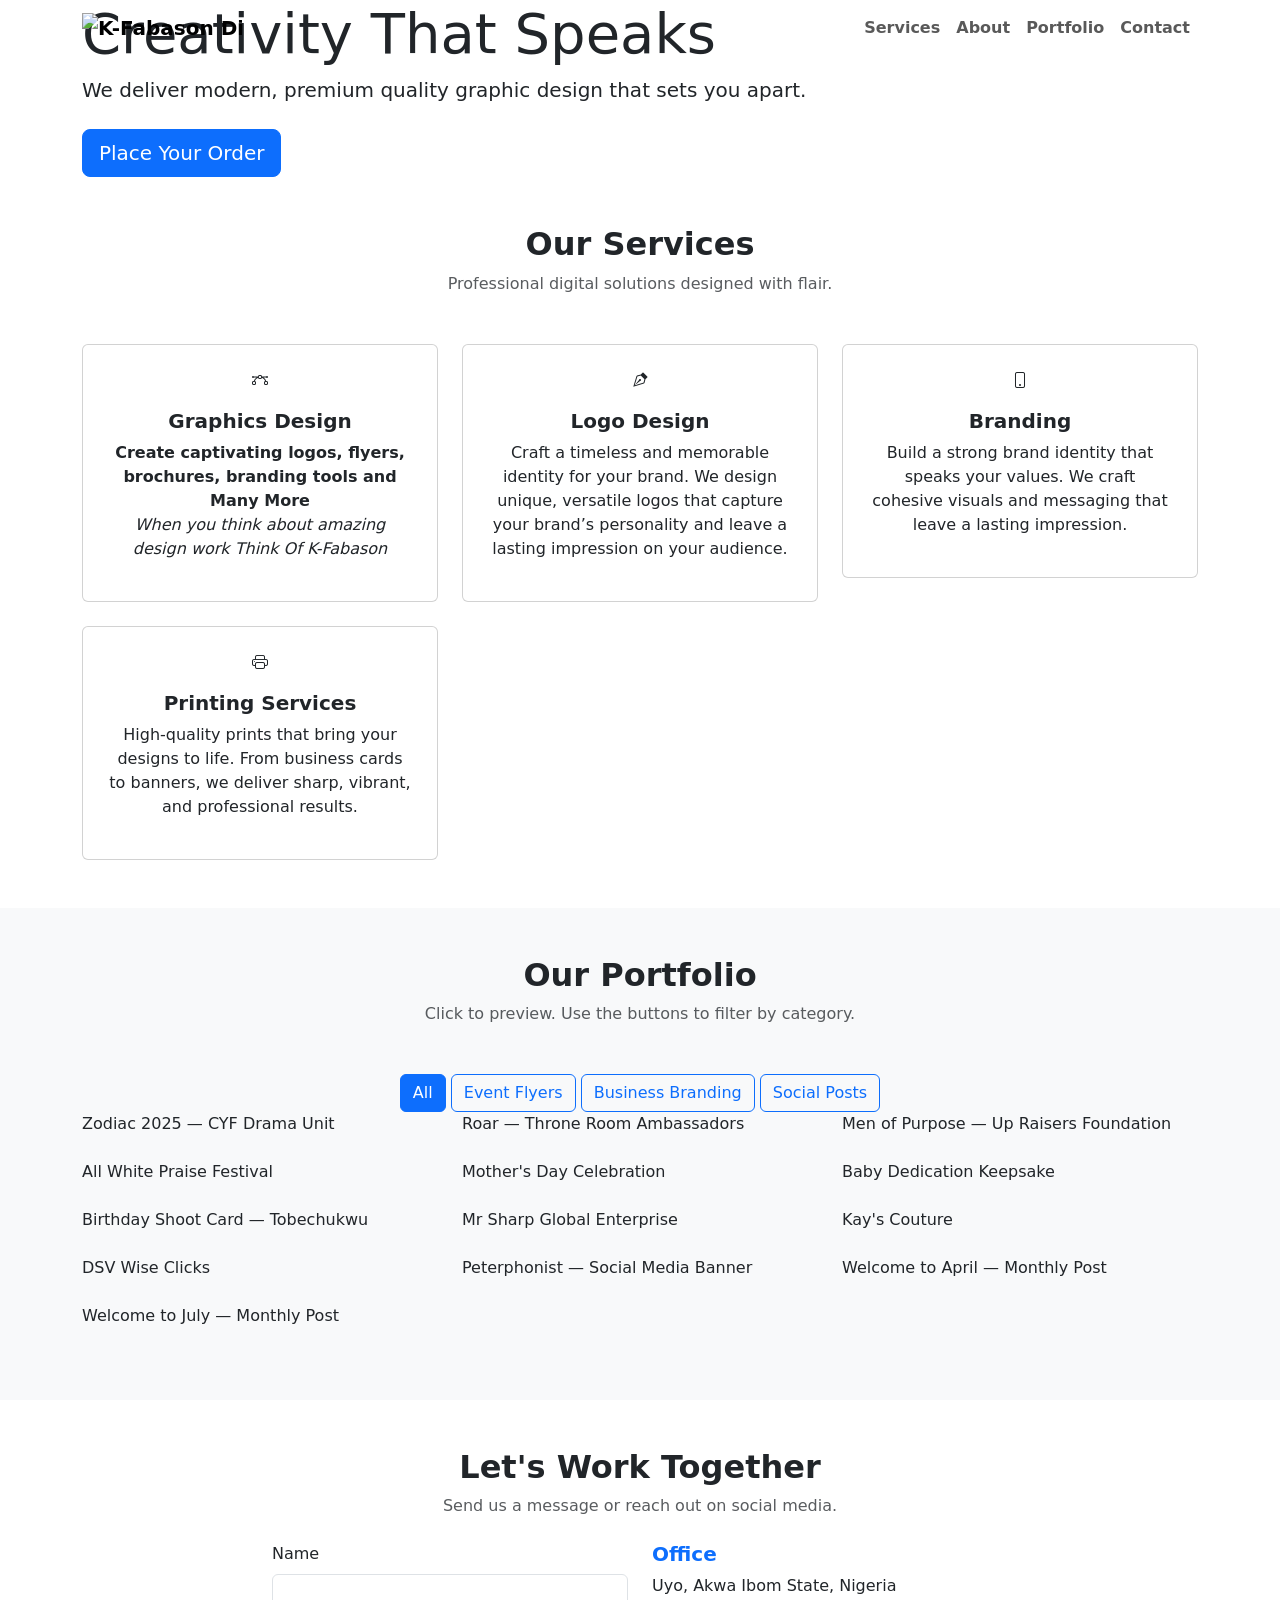
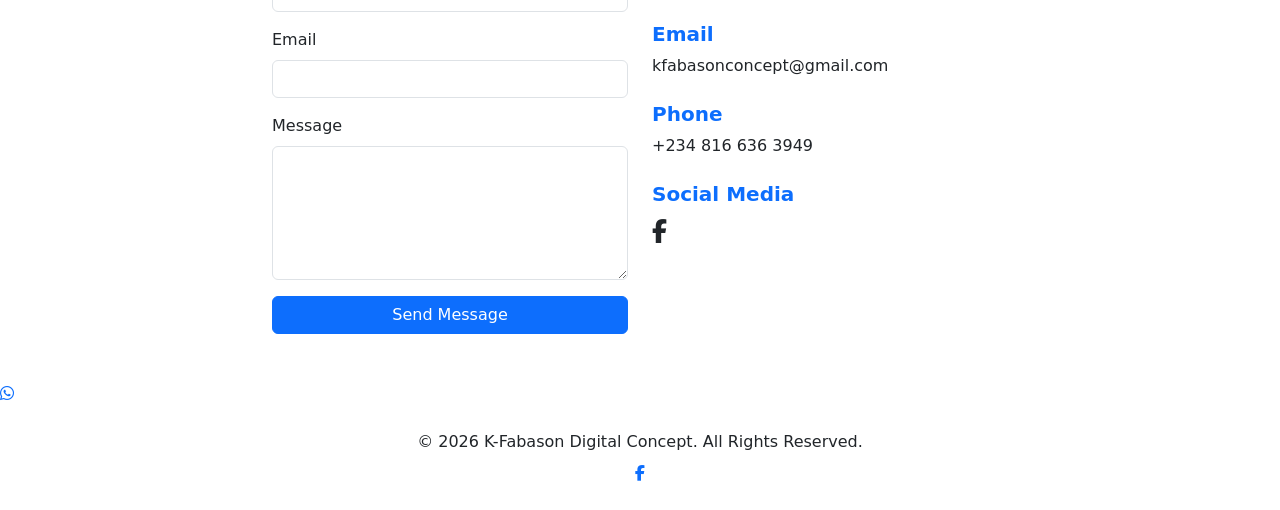
==== index.html @ 149ceadd "Add files via upload" ====
<!DOCTYPE html>
<html lang="en">

<head>
    <meta charset="UTF-8">
    <meta name="viewport" content="width=device-width, initial-scale=1.0">
    <title>K-Fabason Digital Concept | Graphic Design & Branding, Uyo</title>
    <meta name="description" content="K-Fabason Digital Concept is a graphic design and print studio in Uyo, Akwa Ibom State, Nigeria. Logos, event flyers, social media branding and print production.">
    <link href="images/branding/logo-mark.png" rel="icon" type="image/png" />
    <link href="images/branding/logo-mark.png" rel="apple-touch-icon" />

    <meta property="og:title" content="K-Fabason Digital Concept" />
    <meta property="og:description" content="Graphic design, event flyers and print production in Uyo, Akwa Ibom State." />
    <meta property="og:image" content="images/branding/logo-full-gradient.jpg" />
    <meta property="og:type" content="website" />

    <link href="https://fonts.googleapis.com/css2?family=Poppins:wght@300;600&display=swap" rel="stylesheet">

    <link href="https://cdn.jsdelivr.net/npm/bootstrap@5.3.0/dist/css/bootstrap.min.css" rel="stylesheet">

    <link href="https://cdnjs.cloudflare.com/ajax/libs/font-awesome/6.4.0/css/all.min.css" rel="stylesheet">
    <link href="https://cdn.jsdelivr.net/npm/bootstrap-icons@1.13.1/font/bootstrap-icons.min.css" rel="stylesheet">
    <link href="https://unpkg.com/aos@2.3.1/dist/aos.css" rel="stylesheet">

    <link rel="stylesheet" href="css/styles.css" />
</head>

<body>
<!--     Navbar -->
    <nav class="navbar fixed-top navbar-expand-lg">
        <div class="container">
            <a class="navbar-brand fw-bold d-flex align-items-center" href="#hero">
                <img src="images/branding/navbar-logo.png" class="me-2 img-fluid" style="max-width: 160px; height:auto; animation: pulse 2s infinite;" alt="K-Fabason Digital Concept Logo">
            </a>
            <button class="navbar-toggler" type="button" data-bs-toggle="collapse" data-bs-target="#navbarNav"
                aria-controls="navbarNav" aria-expanded="false" aria-label="Toggle navigation">
                <span class="navbar-toggler-icon"></span>
            </button>
            <div class="collapse navbar-collapse" id="navbarNav">
                <ul class="navbar-nav ms-auto">
                    <li class="nav-item"><a class="nav-link" href="#services"><strong>Services</strong></a></li>
                    <li class="nav-item"><a class="nav-link" href="about.html"><strong>About</strong></a></li>
                    <li class="nav-item"><a class="nav-link" href="#portfolio"><strong>Portfolio</strong></a></li>
                    <li class="nav-item"><a class="nav-link" href="#contact"><strong>Contact</strong></a></li>
                </ul>
            </div>
        </div>
    </nav>
<!--  End navbar -->

    
<!--     Hero -->
    <section class="hero" id="hero" data-aos="fade-in">
        <div class="container">
            <h1 class="display-4">Creativity That Speaks</h1>
            <p class="lead mb-4">We deliver modern, premium quality graphic design that sets you apart.</p>
            <a href="#contact" class="btn btn-primary btn-lg">Place Your Order</a>
        </div>
    </section>
<!--     //hero -->

    <section id="services" class="py-5">
        <div class="container">
            <div class="text-center mb-5">
                <h2 class="fw-bold section-title" data-aos="zoom-in">Our Services</h2>
                <p class="text-muted">Professional digital solutions designed with flair.</p>
            </div>
            <div class="row g-4">
                <div class="col-sm-6 col-md-6 col-lg-4" data-aos="fade-up">
                    <div class="card p-4 text-center">
                        <div class="services-icon mb-3"><i class="bi bi-bezier"></i></div>
                        <h5 class="fw-bold">Graphics Design</h5>
                        <p class=""> <b>Create captivating logos, flyers, brochures, branding tools and Many More</b>
                            <br>
                            <i>When you think about amazing design work Think Of K-Fabason</i>
                        </p>
                    </div>
                </div>
                <div class="col-sm-6 col-md-6 col-lg-4" data-aos="fade-up" data-aos-delay="200">
                    <div class="card p-4 text-center">
                        <div class="services-icon mb-3"><i class="bi bi-vector-pen"></i></div>
                        <h5 class="fw-bold">Logo Design</h5>
                        <p>Craft a timeless and memorable identity for your brand. We design unique, versatile logos
                            that capture your brand’s personality and leave a lasting impression on your audience.</p>
                    </div>
                </div>
                <div class="col-sm-6 col-md-6 col-lg-4" data-aos="fade-up" data-aos-delay="400">
                    <div class="card p-4 text-center">
                        <div class="services-icon mb-3"><i class="bi bi-phone"></i></div>
                        <h5 class="fw-bold">Branding</h5>
                        <p>Build a strong brand identity that speaks your values. We craft cohesive visuals and
                            messaging that leave a lasting impression.</p>
                    </div>
                </div>
                <div class="col-sm-6 col-md-6 col-lg-4" data-aos="fade-up" data-aos-delay="600">
                    <div class="card p-4 text-center">
                        <div class="services-icon mb-3"><i class="bi bi-printer"></i></div>
                        <h5 class="fw-bold">Printing Services</h5>
                        <p>High-quality prints that bring your designs to life. From business cards to banners, we
                            deliver sharp, vibrant, and professional results.</p>
                    </div>
                </div>
            </div>
        </div>
    </section>

    <!-- Potfolio Section -->
    <section id="portfolio" class="py-5 bg-light">
        <div class="container">
            <div class="text-center mb-5">
                <h2 class="fw-bold section-title" data-aos="zoom-in">Our Portfolio</h2>
                <p class="text-muted">Click to preview. Use the buttons to filter by category.</p>
            </div>
            <div class="text-center filter-btns">
                <button class="btn btn-outline-primary active" data-filter="all">All</button>
                <button class="btn btn-outline-primary" data-filter="event">Event Flyers</button>
                <button class="btn btn-outline-primary" data-filter="brand">Business Branding</button>
                <button class="btn btn-outline-primary" data-filter="social">Social Posts</button>
            </div>
            <div class="row" id="portfolioGrid">
                <div class="col-md-6 col-lg-4 mb-4 portfolio-item event" data-aos="fade-up">
                    <div class="portfolio-image-wrapper" data-bs-toggle="modal" data-bs-target="#modal1"
                        style="cursor:pointer;background-image:url('images/portfolio/event-zodiac-cyf-drama.jpg');">
                        <div class="portfolio-label">Zodiac 2025 — CYF Drama Unit</div>
                    </div>
                </div>
                <div class="col-md-6 col-lg-4 mb-4 portfolio-item event" data-aos="fade-up" data-aos-delay="100">
                    <div class="portfolio-image-wrapper" data-bs-toggle="modal" data-bs-target="#modal2"
                        style="cursor:pointer;background-image:url('images/portfolio/event-throneroom-roar.jpg');">
                        <div class="portfolio-label">Roar — Throne Room Ambassadors</div>
                    </div>
                </div>
                <div class="col-md-6 col-lg-4 mb-4 portfolio-item event" data-aos="fade-up" data-aos-delay="200">
                    <div class="portfolio-image-wrapper" data-bs-toggle="modal" data-bs-target="#modal3"
                        style="cursor:pointer;background-image:url('images/portfolio/event-upraisers-menofpurpose.jpg');">
                        <div class="portfolio-label">Men of Purpose — Up Raisers Foundation</div>
                    </div>
                </div>
                <div class="col-md-6 col-lg-4 mb-4 portfolio-item event" data-aos="fade-up" data-aos-delay="300">
                    <div class="portfolio-image-wrapper" data-bs-toggle="modal" data-bs-target="#modal4"
                        style="cursor:pointer;background-image:url('images/portfolio/event-allwhite-praise-festival.jpg');">
                        <div class="portfolio-label">All White Praise Festival</div>
                    </div>
                </div>
                <div class="col-md-6 col-lg-4 mb-4 portfolio-item event" data-aos="fade-up" data-aos-delay="400">
                    <div class="portfolio-image-wrapper" data-bs-toggle="modal" data-bs-target="#modal5"
                        style="cursor:pointer;background-image:url('images/portfolio/event-mothersday-celebration.jpg');">
                        <div class="portfolio-label">Mother's Day Celebration</div>
                    </div>
                </div>
                <div class="col-md-6 col-lg-4 mb-4 portfolio-item event" data-aos="fade-up" data-aos-delay="500">
                    <div class="portfolio-image-wrapper" data-bs-toggle="modal" data-bs-target="#modal6"
                        style="cursor:pointer;background-image:url('images/portfolio/event-baby-dedication.jpg');">
                        <div class="portfolio-label">Baby Dedication Keepsake</div>
                    </div>
                </div>
                <div class="col-md-6 col-lg-4 mb-4 portfolio-item event" data-aos="fade-up">
                    <div class="portfolio-image-wrapper" data-bs-toggle="modal" data-bs-target="#modal7"
                        style="cursor:pointer;background-image:url('images/portfolio/event-birthday-tobechukwu.jpg');">
                        <div class="portfolio-label">Birthday Shoot Card — Tobechukwu</div>
                    </div>
                </div>
                <div class="col-md-6 col-lg-4 mb-4 portfolio-item brand" data-aos="fade-up" data-aos-delay="100">
                    <div class="portfolio-image-wrapper" data-bs-toggle="modal" data-bs-target="#modal8"
                        style="cursor:pointer;background-image:url('images/portfolio/brand-mrsharp-enterprise.jpg');">
                        <div class="portfolio-label">Mr Sharp Global Enterprise</div>
                    </div>
                </div>
                <div class="col-md-6 col-lg-4 mb-4 portfolio-item brand" data-aos="fade-up" data-aos-delay="200">
                    <div class="portfolio-image-wrapper" data-bs-toggle="modal" data-bs-target="#modal9"
                        style="cursor:pointer;background-image:url('images/portfolio/brand-kays-couture.jpg');">
                        <div class="portfolio-label">Kay's Couture</div>
                    </div>
                </div>
                <div class="col-md-6 col-lg-4 mb-4 portfolio-item brand" data-aos="fade-up" data-aos-delay="300">
                    <div class="portfolio-image-wrapper" data-bs-toggle="modal" data-bs-target="#modal10"
                        style="cursor:pointer;background-image:url('images/portfolio/brand-dsv-wiseclicks.jpg');">
                        <div class="portfolio-label">DSV Wise Clicks</div>
                    </div>
                </div>
                <div class="col-md-6 col-lg-4 mb-4 portfolio-item brand" data-aos="fade-up" data-aos-delay="400">
                    <div class="portfolio-image-wrapper" data-bs-toggle="modal" data-bs-target="#modal11"
                        style="cursor:pointer;background-image:url('images/portfolio/social-peterphonist-banner.jpg');">
                        <div class="portfolio-label">Peterphonist — Social Media Banner</div>
                    </div>
                </div>
                <div class="col-md-6 col-lg-4 mb-4 portfolio-item social" data-aos="fade-up" data-aos-delay="500">
                    <div class="portfolio-image-wrapper" data-bs-toggle="modal" data-bs-target="#modal12"
                        style="cursor:pointer;background-image:url('images/portfolio/social-april-greeting.jpg');">
                        <div class="portfolio-label">Welcome to April — Monthly Post</div>
                    </div>
                </div>
                <div class="col-md-6 col-lg-4 mb-4 portfolio-item social" data-aos="fade-up">
                    <div class="portfolio-image-wrapper" data-bs-toggle="modal" data-bs-target="#modal13"
                        style="cursor:pointer;background-image:url('images/portfolio/social-july-greeting.jpg');">
                        <div class="portfolio-label">Welcome to July — Monthly Post</div>
                    </div>
                </div>
            </div>
        </div>

        <div class="modal fade portfolio-modal" id="modal1" tabindex="-1" aria-labelledby="modal1Label" aria-hidden="true">
            <div class="modal-dialog modal-lg modal-dialog-centered">
                <div class="modal-content">
                    <img src="images/portfolio/event-zodiac-cyf-drama.jpg" alt="Zodiac 2025 event flyer for CYF Drama Unit">
                    <h5 class="mt-3 text-center" id="modal1Label">Zodiac 2025 — CYF Drama Unit</h5>
                </div>
            </div>
        </div>
        <div class="modal fade portfolio-modal" id="modal2" tabindex="-1" aria-labelledby="modal2Label" aria-hidden="true">
            <div class="modal-dialog modal-lg modal-dialog-centered">
                <div class="modal-content">
                    <img src="images/portfolio/event-throneroom-roar.jpg" alt="Roar event flyer for The Throne Room Ambassadors">
                    <h5 class="mt-3 text-center" id="modal2Label">Roar — Throne Room Ambassadors</h5>
                </div>
            </div>
        </div>
        <div class="modal fade portfolio-modal" id="modal3" tabindex="-1" aria-labelledby="modal3Label" aria-hidden="true">
            <div class="modal-dialog modal-lg modal-dialog-centered">
                <div class="modal-content">
                    <img src="images/portfolio/event-upraisers-menofpurpose.jpg" alt="Men of Purpose conference flyer for Up Raisers Foundation">
                    <h5 class="mt-3 text-center" id="modal3Label">Men of Purpose — Up Raisers Foundation</h5>
                </div>
            </div>
        </div>
        <div class="modal fade portfolio-modal" id="modal4" tabindex="-1" aria-labelledby="modal4Label" aria-hidden="true">
            <div class="modal-dialog modal-lg modal-dialog-centered">
                <div class="modal-content">
                    <img src="images/portfolio/event-allwhite-praise-festival.jpg" alt="All White Praise Festival poster">
                    <h5 class="mt-3 text-center" id="modal4Label">All White Praise Festival</h5>
                </div>
            </div>
        </div>
        <div class="modal fade portfolio-modal" id="modal5" tabindex="-1" aria-labelledby="modal5Label" aria-hidden="true">
            <div class="modal-dialog modal-lg modal-dialog-centered">
                <div class="modal-content">
                    <img src="images/portfolio/event-mothersday-celebration.jpg" alt="Mother's Day Celebration poster">
                    <h5 class="mt-3 text-center" id="modal5Label">Mother's Day Celebration</h5>
                </div>
            </div>
        </div>
        <div class="modal fade portfolio-modal" id="modal6" tabindex="-1" aria-labelledby="modal6Label" aria-hidden="true">
            <div class="modal-dialog modal-lg modal-dialog-centered">
                <div class="modal-content">
                    <img src="images/portfolio/event-baby-dedication.jpg" alt="Baby dedication keepsake poster">
                    <h5 class="mt-3 text-center" id="modal6Label">Baby Dedication Keepsake</h5>
                </div>
            </div>
        </div>
        <div class="modal fade portfolio-modal" id="modal7" tabindex="-1" aria-labelledby="modal7Label" aria-hidden="true">
            <div class="modal-dialog modal-lg modal-dialog-centered">
                <div class="modal-content">
                    <img src="images/portfolio/event-birthday-tobechukwu.jpg" alt="Birthday shoot card for Tobechukwu">
                    <h5 class="mt-3 text-center" id="modal7Label">Birthday Shoot Card — Tobechukwu</h5>
                </div>
            </div>
        </div>
        <div class="modal fade portfolio-modal" id="modal8" tabindex="-1" aria-labelledby="modal8Label" aria-hidden="true">
            <div class="modal-dialog modal-lg modal-dialog-centered">
                <div class="modal-content">
                    <img src="images/portfolio/brand-mrsharp-enterprise.jpg" alt="Mr Sharp Global Enterprise business flyer">
                    <h5 class="mt-3 text-center" id="modal8Label">Mr Sharp Global Enterprise</h5>
                </div>
            </div>
        </div>
        <div class="modal fade portfolio-modal" id="modal9" tabindex="-1" aria-labelledby="modal9Label" aria-hidden="true">
            <div class="modal-dialog modal-lg modal-dialog-centered">
                <div class="modal-content">
                    <img src="images/portfolio/brand-kays-couture.jpg" alt="Kay's Couture fashion brand flyer">
                    <h5 class="mt-3 text-center" id="modal9Label">Kay's Couture</h5>
                </div>
            </div>
        </div>
        <div class="modal fade portfolio-modal" id="modal10" tabindex="-1" aria-labelledby="modal10Label" aria-hidden="true">
            <div class="modal-dialog modal-lg modal-dialog-centered">
                <div class="modal-content">
                    <img src="images/portfolio/brand-dsv-wiseclicks.jpg" alt="DSV Wise Clicks business flyer">
                    <h5 class="mt-3 text-center" id="modal10Label">DSV Wise Clicks</h5>
                </div>
            </div>
        </div>
        <div class="modal fade portfolio-modal" id="modal11" tabindex="-1" aria-labelledby="modal11Label" aria-hidden="true">
            <div class="modal-dialog modal-lg modal-dialog-centered">
                <div class="modal-content">
                    <img src="images/portfolio/social-peterphonist-banner.jpg" alt="Peterphonist social media banner">
                    <h5 class="mt-3 text-center" id="modal11Label">Peterphonist — Social Media Banner</h5>
                </div>
            </div>
        </div>
        <div class="modal fade portfolio-modal" id="modal12" tabindex="-1" aria-labelledby="modal12Label" aria-hidden="true">
            <div class="modal-dialog modal-lg modal-dialog-centered">
                <div class="modal-content">
                    <img src="images/portfolio/social-april-greeting.jpg" alt="Welcome to April monthly social post">
                    <h5 class="mt-3 text-center" id="modal12Label">Welcome to April — Monthly Post</h5>
                </div>
            </div>
        </div>
        <div class="modal fade portfolio-modal" id="modal13" tabindex="-1" aria-labelledby="modal13Label" aria-hidden="true">
            <div class="modal-dialog modal-lg modal-dialog-centered">
                <div class="modal-content">
                    <img src="images/portfolio/social-july-greeting.jpg" alt="Welcome to July monthly social post">
                    <h5 class="mt-3 text-center" id="modal13Label">Welcome to July — Monthly Post</h5>
                </div>
            </div>
        </div>
    </section>

    <!-- Contact -->
    <section id="contact" class="py-5">
        <div class="container">
            <div class="text-center mb-4">
                <h2 class="fw-bold section-title" data-aos="fade-down">Let's Work Together</h2>
                <p class="text-muted">Send us a message or reach out on social media.</p>
            </div>
            <div class="row justify-content-center">
                <div class="col-lg-8">
                    <div class="row">
                        <div class="col-md-6 mb-4 mb-md-0" data-aos="fade-up-right">
                            <form action="https://formsubmit.co/kfabasonconcept@gmail.com" method="POST">
                                <input type="hidden" name="_subject" value="New enquiry from K-Fabason website">
                                <input type="hidden" name="_template" value="table">
                                <input type="hidden" name="_captcha" value="false">
                                <div class="mb-3">
                                    <label for="name" class="form-label">Name</label>
                                    <input type="text" class="form-control" id="name" name="name" required>
                                </div>
                                <div class="mb-3">
                                    <label for="email" class="form-label">Email</label>
                                    <input type="email" class="form-control" id="email" name="email" required>
                                </div>
                                <div class="mb-3">
                                    <label for="message" class="form-label">Message</label>
                                    <textarea class="form-control" id="message" name="message" rows="5" required></textarea>
                                </div>
                                <button type="submit" class="btn btn-primary w-100">Send Message</button>
                            </form>
                        </div>
                        <div class="col-md-6" data-aos="fade-up-left">
                            <h5 class="fw-bold text-primary">Office</h5>
                            <p>Uyo, Akwa Ibom State, Nigeria</p>
                            <h5 class="fw-bold text-primary mt-4">Email</h5>
                            <p>kfabasonconcept@gmail.com</p>
                            <h5 class="fw-bold text-primary mt-4">Phone</h5>
                            <p>+234 816 636 3949</p>
                            <h5 class="fw-bold text-primary mt-4">Social Media</h5>
                            <div class="d-flex social-icons">
                                <a href="https://www.facebook.com/profile.php?id=100054241130825" target="_blank" rel="noopener" class="me-3 fs-4 text-dark"><i class="fab fa-facebook-f"></i></a>
                            </div>
                        </div>
                    </div>
                </div>
            </div>
        </div>
    </section>

    <a href="https://wa.me/2348166363949" class="whatsapp-btn" target="_blank" aria-label="Chat on WhatsApp">
        <i class="fab fa-whatsapp"></i>
    </a>

    <footer class="text-center py-4">
        <div class="container">
            <p class="mb-2">&copy; <span id="currentYear"></span> K-Fabason Digital Concept. All Rights Reserved.</p>
            <p class="mb-0">
                <a href="https://www.facebook.com/profile.php?id=100054241130825" target="_blank" rel="noopener" class="text-gold"><i class="fab fa-facebook-f"></i></a>
            </p>
        </div>
    </footer>

    <script src="https://cdn.jsdelivr.net/npm/bootstrap@5.3.0/dist/js/bootstrap.bundle.min.js"></script>
    <script src="https://unpkg.com/aos@2.3.1/dist/aos.js"></script>

    <script>
        document.addEventListener('DOMContentLoaded', () => {
            // Initialize AOS
            AOS.init({
                duration: 1000,
                once: false,
            });

            // Portfolio Filtering
            // Buttons carry data-filter="..." and are wired here with addEventListener,
            // instead of inline onclick="filterSelection(...)" calling a function that
            // was scoped inside this same DOMContentLoaded closure (which made it
            // invisible to inline handlers and silently broke every filter button).
            function filterSelection(category, clickedBtn) {
                document.querySelectorAll('.portfolio-item').forEach(item => {
                    item.style.display = (category === 'all' || item.classList.contains(category)) ? 'block' : 'none';
                });
                document.querySelectorAll('.filter-btns .btn').forEach(btn => btn.classList.remove('active'));
                if (clickedBtn) clickedBtn.classList.add('active');
            }

            const filterButtons = document.querySelectorAll('.filter-btns .btn[data-filter]');
            filterButtons.forEach(btn => {
                btn.addEventListener('click', () => filterSelection(btn.dataset.filter, btn));
            });

            // Initial state on page load
            filterSelection('all', filterButtons[0]);

            // Update current year in footer
            const yearEl = document.getElementById('currentYear');
            if (yearEl) yearEl.textContent = new Date().getFullYear();

            // Smooth scrolling for in-page anchor links only (href="#something"),
            // skipping bare href="#" which throws on querySelector('#').
            document.querySelectorAll('a[href^="#"]:not([href="#"])').forEach(anchor => {
                anchor.addEventListener('click', function (e) {
                    const target = document.querySelector(this.getAttribute('href'));
                    if (!target) return;
                    e.preventDefault();
                    target.scrollIntoView({ behavior: 'smooth' });

                    // Collapse the mobile navbar after choosing a link
                    if (window.innerWidth < 992) {
                        const navbarToggler = document.querySelector('.navbar-toggler');
                        const navbarCollapse = document.querySelector('#navbarNav');
                        if (navbarCollapse && navbarCollapse.classList.contains('show')) {
                            navbarToggler.click();
                        }
                    }
                });
            });
        });
    </script>
</body>

</html>
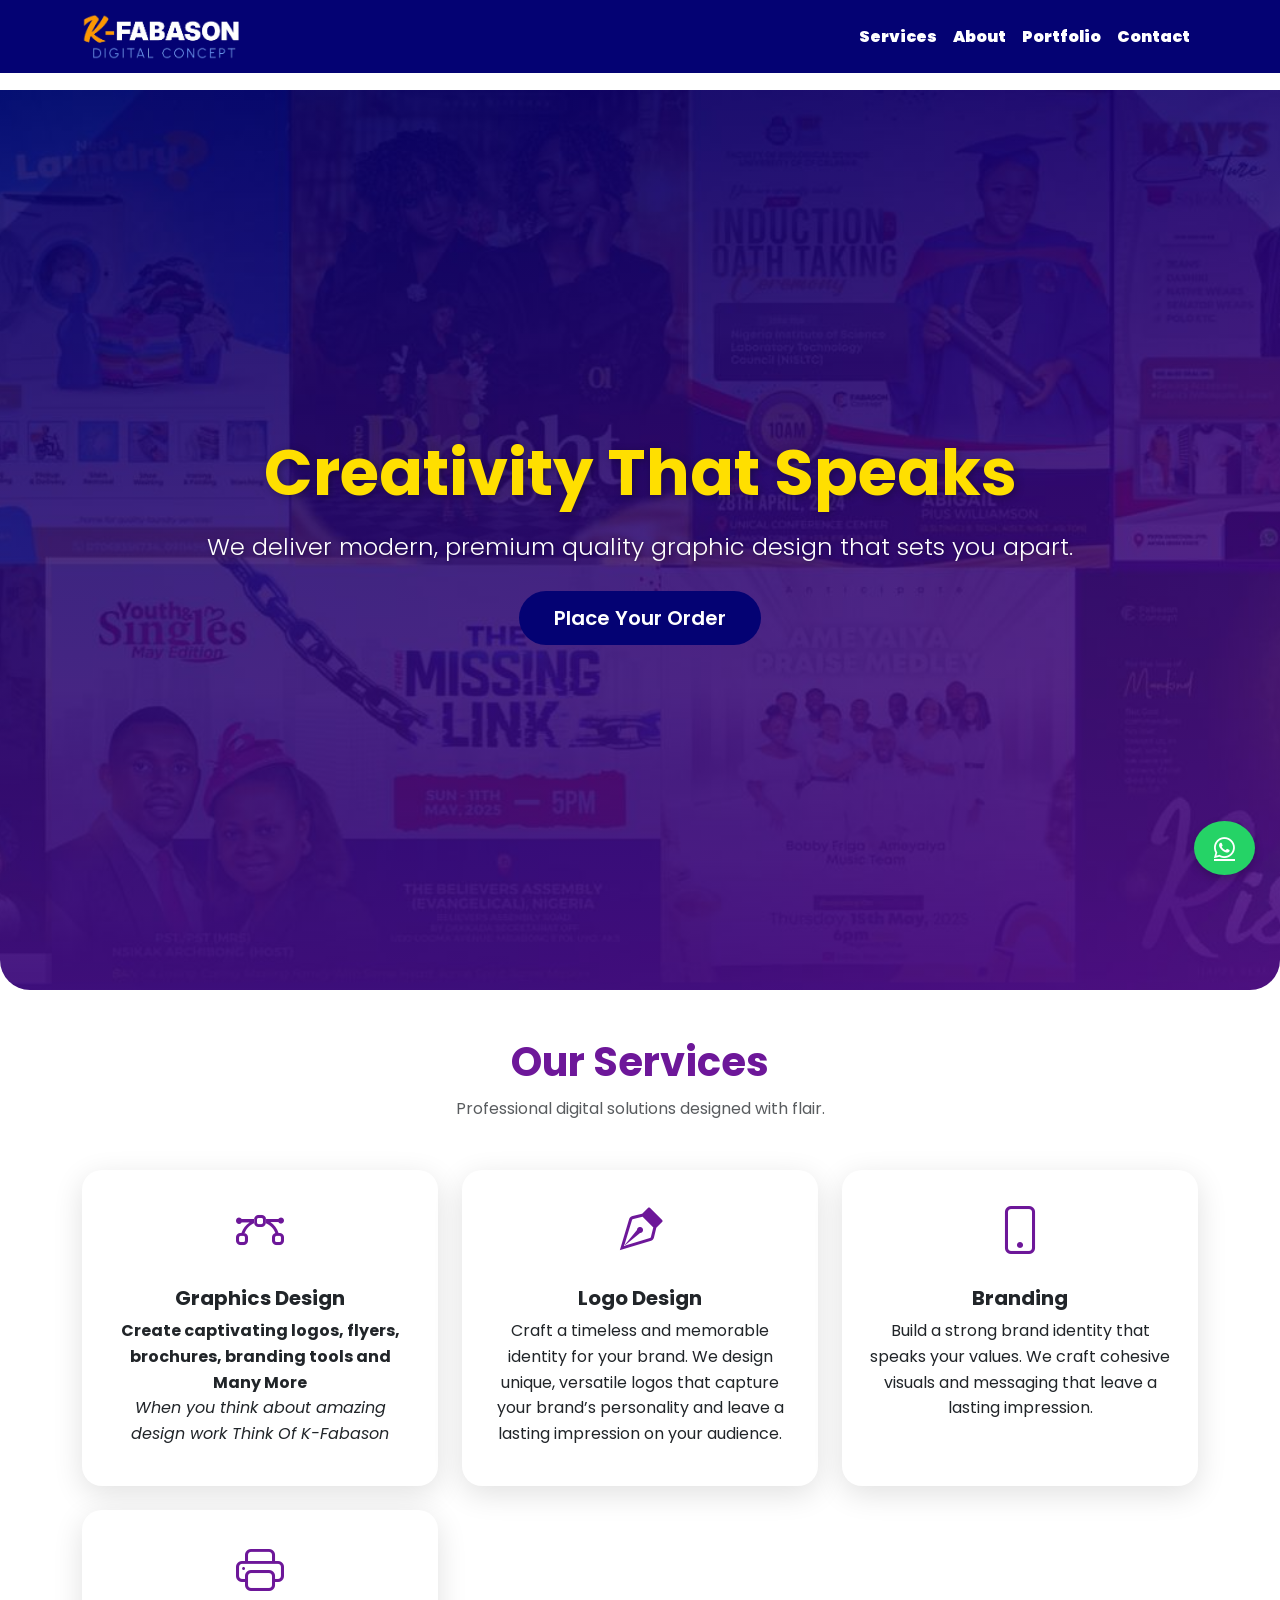
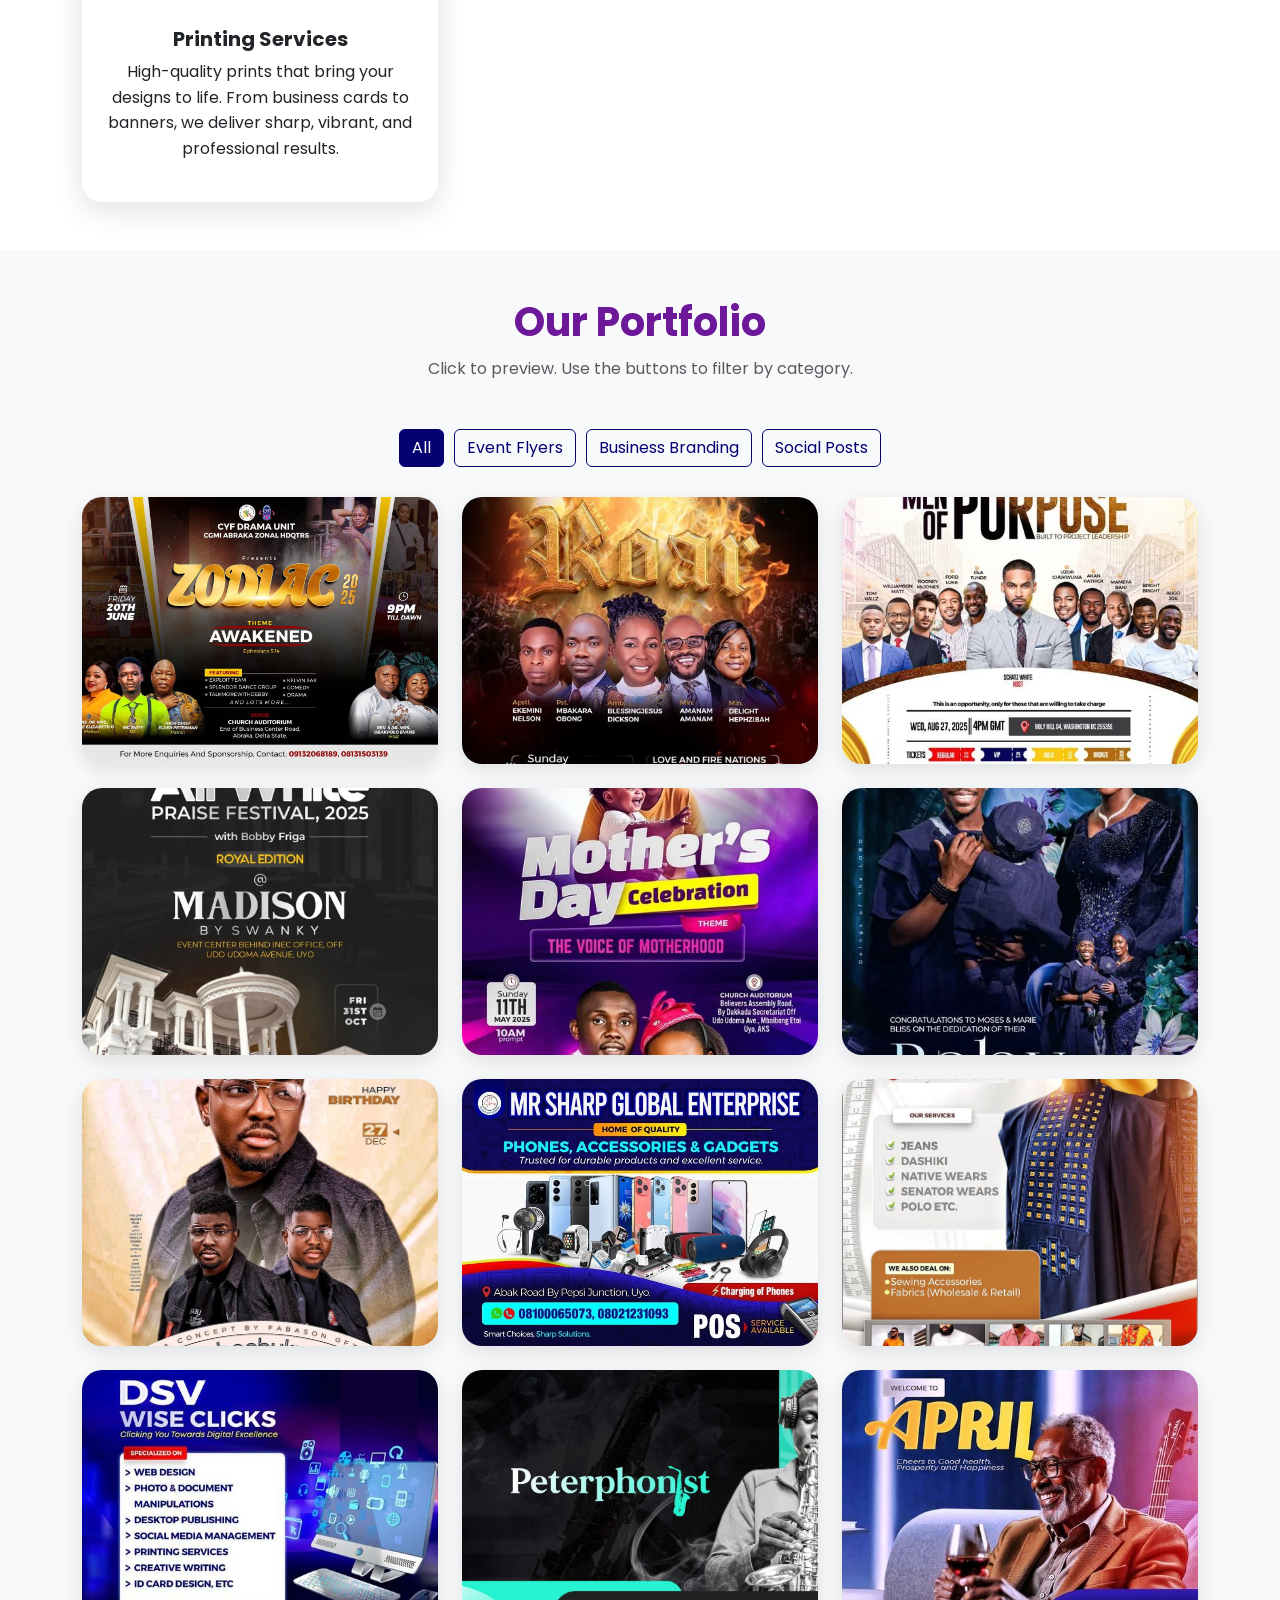
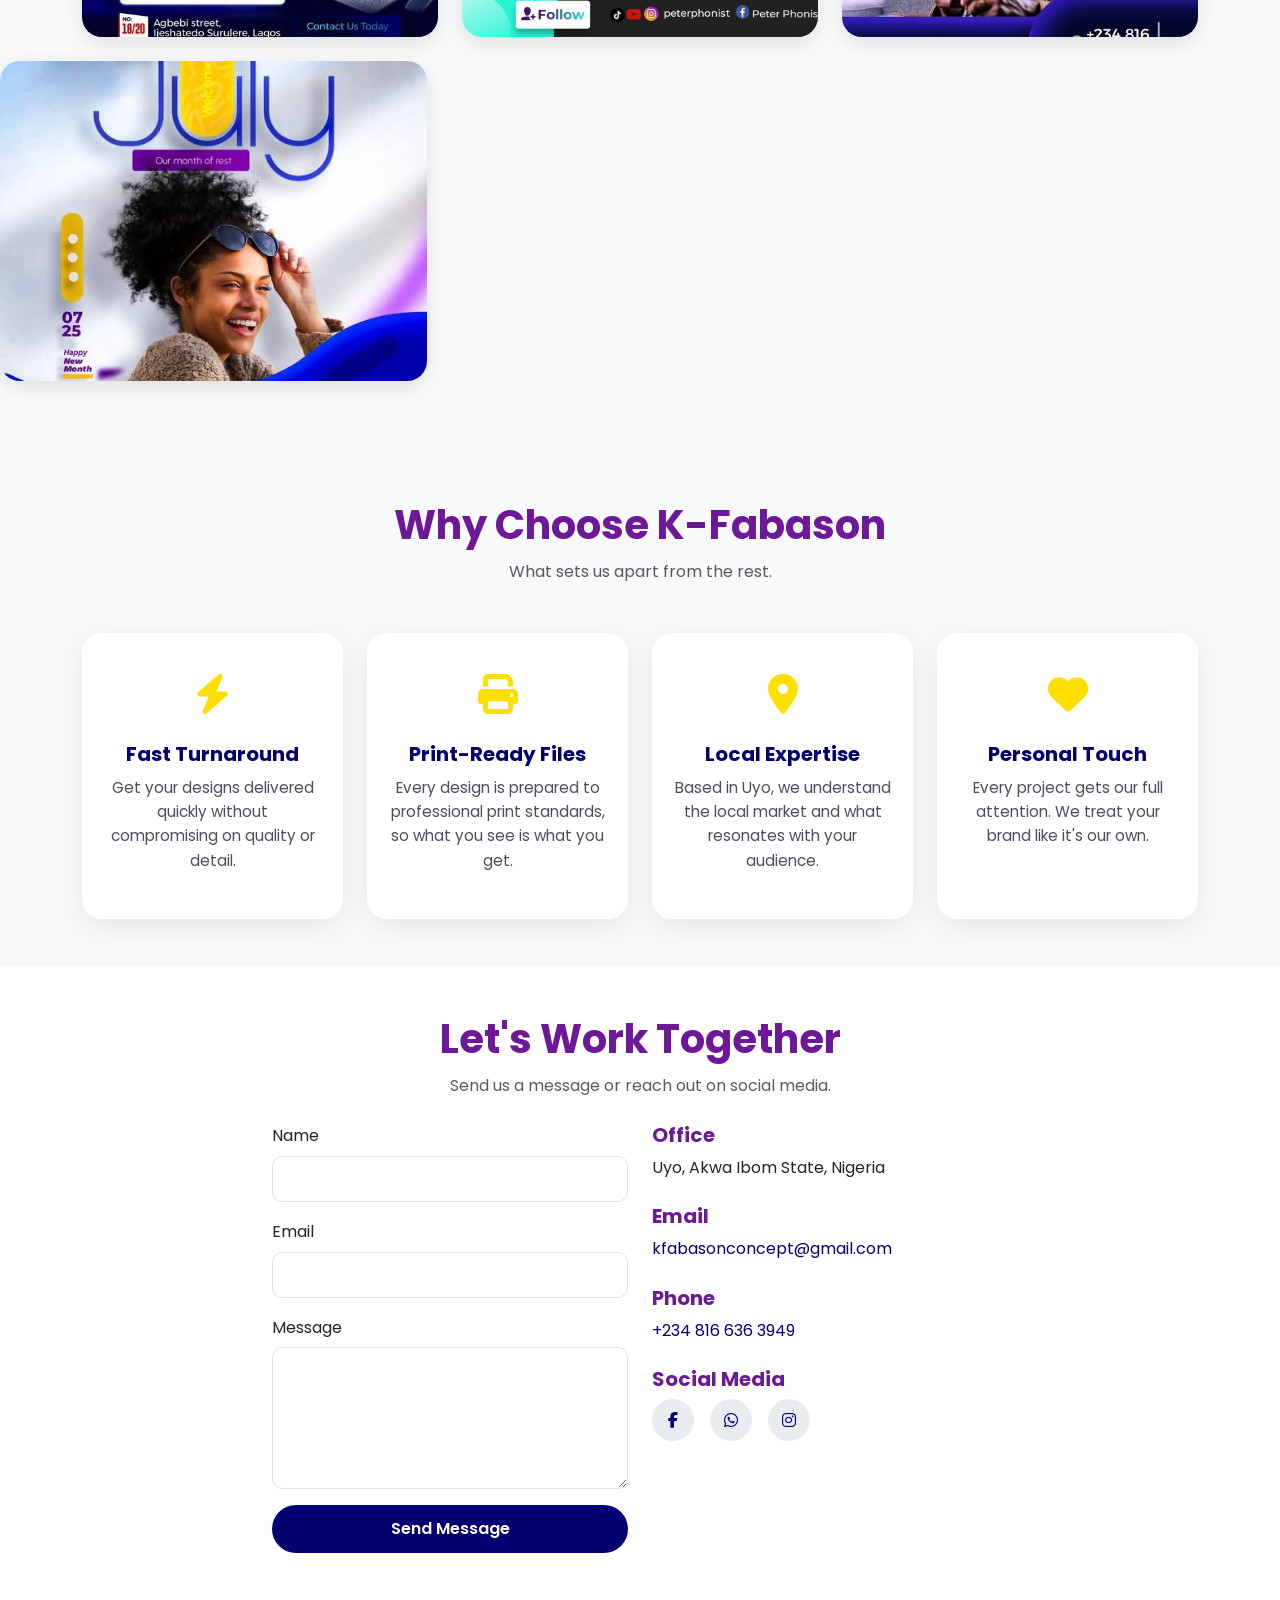
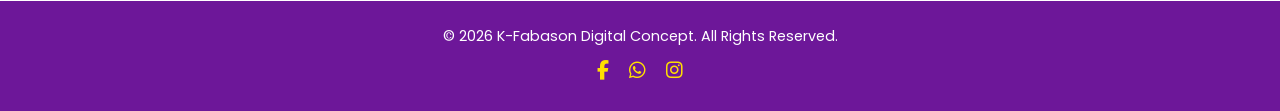
==== commit 1e67003e: "Updated index.html" ====
--- a/index.html
+++ b/index.html
@@ -178,7 +178,7 @@
                         <div class="portfolio-label">DSV Wise Clicks</div>
                     </div>
                 </div>
-                <div class="col-md-6 col-lg-4 mb-4 portfolio-item brand" data-aos="fade-up" data-aos-delay="400">
+                <div class="col-md-6 col-lg-4 mb-4 portfolio-item social" data-aos="fade-up" data-aos-delay="400">
                     <div class="portfolio-image-wrapper" data-bs-toggle="modal" data-bs-target="#modal11"
                         style="cursor:pointer;background-image:url('images/portfolio/social-peterphonist-banner.jpg');">
                         <div class="portfolio-label">Peterphonist — Social Media Banner</div>
@@ -190,6 +190,8 @@
                         <div class="portfolio-label">Welcome to April — Monthly Post</div>
                     </div>
                 </div>
+            </div>
+        </div>
                 <div class="col-md-6 col-lg-4 mb-4 portfolio-item social" data-aos="fade-up">
                     <div class="portfolio-image-wrapper" data-bs-toggle="modal" data-bs-target="#modal13"
                         style="cursor:pointer;background-image:url('images/portfolio/social-july-greeting.jpg');">
@@ -202,7 +204,8 @@
         <div class="modal fade portfolio-modal" id="modal1" tabindex="-1" aria-labelledby="modal1Label" aria-hidden="true">
             <div class="modal-dialog modal-lg modal-dialog-centered">
                 <div class="modal-content">
-                    <img src="images/portfolio/event-zodiac-cyf-drama.jpg" alt="Zodiac 2025 event flyer for CYF Drama Unit">
+                    <button type="button" class="btn-close-modal" data-bs-dismiss="modal" aria-label="Close"><i class="fas fa-times"></i></button>
+                    <img loading="lazy" src="images/portfolio/event-zodiac-cyf-drama.jpg" alt="Zodiac 2025 event flyer for CYF Drama Unit">
                     <h5 class="mt-3 text-center" id="modal1Label">Zodiac 2025 — CYF Drama Unit</h5>
                 </div>
             </div>
@@ -210,7 +213,8 @@
         <div class="modal fade portfolio-modal" id="modal2" tabindex="-1" aria-labelledby="modal2Label" aria-hidden="true">
             <div class="modal-dialog modal-lg modal-dialog-centered">
                 <div class="modal-content">
-                    <img src="images/portfolio/event-throneroom-roar.jpg" alt="Roar event flyer for The Throne Room Ambassadors">
+                    <button type="button" class="btn-close-modal" data-bs-dismiss="modal" aria-label="Close"><i class="fas fa-times"></i></button>
+                    <img loading="lazy" src="images/portfolio/event-throneroom-roar.jpg" alt="Roar event flyer for The Throne Room Ambassadors">
                     <h5 class="mt-3 text-center" id="modal2Label">Roar — Throne Room Ambassadors</h5>
                 </div>
             </div>
@@ -218,7 +222,8 @@
         <div class="modal fade portfolio-modal" id="modal3" tabindex="-1" aria-labelledby="modal3Label" aria-hidden="true">
             <div class="modal-dialog modal-lg modal-dialog-centered">
                 <div class="modal-content">
-                    <img src="images/portfolio/event-upraisers-menofpurpose.jpg" alt="Men of Purpose conference flyer for Up Raisers Foundation">
+                    <button type="button" class="btn-close-modal" data-bs-dismiss="modal" aria-label="Close"><i class="fas fa-times"></i></button>
+                    <img loading="lazy" src="images/portfolio/event-upraisers-menofpurpose.jpg" alt="Men of Purpose conference flyer for Up Raisers Foundation">
                     <h5 class="mt-3 text-center" id="modal3Label">Men of Purpose — Up Raisers Foundation</h5>
                 </div>
             </div>
@@ -226,7 +231,8 @@
         <div class="modal fade portfolio-modal" id="modal4" tabindex="-1" aria-labelledby="modal4Label" aria-hidden="true">
             <div class="modal-dialog modal-lg modal-dialog-centered">
                 <div class="modal-content">
-                    <img src="images/portfolio/event-allwhite-praise-festival.jpg" alt="All White Praise Festival poster">
+                    <button type="button" class="btn-close-modal" data-bs-dismiss="modal" aria-label="Close"><i class="fas fa-times"></i></button>
+                    <img loading="lazy" src="images/portfolio/event-allwhite-praise-festival.jpg" alt="All White Praise Festival poster">
                     <h5 class="mt-3 text-center" id="modal4Label">All White Praise Festival</h5>
                 </div>
             </div>
@@ -234,7 +240,8 @@
         <div class="modal fade portfolio-modal" id="modal5" tabindex="-1" aria-labelledby="modal5Label" aria-hidden="true">
             <div class="modal-dialog modal-lg modal-dialog-centered">
                 <div class="modal-content">
-                    <img src="images/portfolio/event-mothersday-celebration.jpg" alt="Mother's Day Celebration poster">
+                    <button type="button" class="btn-close-modal" data-bs-dismiss="modal" aria-label="Close"><i class="fas fa-times"></i></button>
+                    <img loading="lazy" src="images/portfolio/event-mothersday-celebration.jpg" alt="Mother's Day Celebration poster">
                     <h5 class="mt-3 text-center" id="modal5Label">Mother's Day Celebration</h5>
                 </div>
             </div>
@@ -242,7 +249,8 @@
         <div class="modal fade portfolio-modal" id="modal6" tabindex="-1" aria-labelledby="modal6Label" aria-hidden="true">
             <div class="modal-dialog modal-lg modal-dialog-centered">
                 <div class="modal-content">
-                    <img src="images/portfolio/event-baby-dedication.jpg" alt="Baby dedication keepsake poster">
+                    <button type="button" class="btn-close-modal" data-bs-dismiss="modal" aria-label="Close"><i class="fas fa-times"></i></button>
+                    <img loading="lazy" src="images/portfolio/event-baby-dedication.jpg" alt="Baby dedication keepsake poster">
                     <h5 class="mt-3 text-center" id="modal6Label">Baby Dedication Keepsake</h5>
                 </div>
             </div>
@@ -250,7 +258,8 @@
         <div class="modal fade portfolio-modal" id="modal7" tabindex="-1" aria-labelledby="modal7Label" aria-hidden="true">
             <div class="modal-dialog modal-lg modal-dialog-centered">
                 <div class="modal-content">
-                    <img src="images/portfolio/event-birthday-tobechukwu.jpg" alt="Birthday shoot card for Tobechukwu">
+                    <button type="button" class="btn-close-modal" data-bs-dismiss="modal" aria-label="Close"><i class="fas fa-times"></i></button>
+                    <img loading="lazy" src="images/portfolio/event-birthday-tobechukwu.jpg" alt="Birthday shoot card for Tobechukwu">
                     <h5 class="mt-3 text-center" id="modal7Label">Birthday Shoot Card — Tobechukwu</h5>
                 </div>
             </div>
@@ -258,7 +267,8 @@
         <div class="modal fade portfolio-modal" id="modal8" tabindex="-1" aria-labelledby="modal8Label" aria-hidden="true">
             <div class="modal-dialog modal-lg modal-dialog-centered">
                 <div class="modal-content">
-                    <img src="images/portfolio/brand-mrsharp-enterprise.jpg" alt="Mr Sharp Global Enterprise business flyer">
+                    <button type="button" class="btn-close-modal" data-bs-dismiss="modal" aria-label="Close"><i class="fas fa-times"></i></button>
+                    <img loading="lazy" src="images/portfolio/brand-mrsharp-enterprise.jpg" alt="Mr Sharp Global Enterprise business flyer">
                     <h5 class="mt-3 text-center" id="modal8Label">Mr Sharp Global Enterprise</h5>
                 </div>
             </div>
@@ -266,7 +276,8 @@
         <div class="modal fade portfolio-modal" id="modal9" tabindex="-1" aria-labelledby="modal9Label" aria-hidden="true">
             <div class="modal-dialog modal-lg modal-dialog-centered">
                 <div class="modal-content">
-                    <img src="images/portfolio/brand-kays-couture.jpg" alt="Kay's Couture fashion brand flyer">
+                    <button type="button" class="btn-close-modal" data-bs-dismiss="modal" aria-label="Close"><i class="fas fa-times"></i></button>
+                    <img loading="lazy" src="images/portfolio/brand-kays-couture.jpg" alt="Kay's Couture fashion brand flyer">
                     <h5 class="mt-3 text-center" id="modal9Label">Kay's Couture</h5>
                 </div>
             </div>
@@ -274,7 +285,8 @@
         <div class="modal fade portfolio-modal" id="modal10" tabindex="-1" aria-labelledby="modal10Label" aria-hidden="true">
             <div class="modal-dialog modal-lg modal-dialog-centered">
                 <div class="modal-content">
-                    <img src="images/portfolio/brand-dsv-wiseclicks.jpg" alt="DSV Wise Clicks business flyer">
+                    <button type="button" class="btn-close-modal" data-bs-dismiss="modal" aria-label="Close"><i class="fas fa-times"></i></button>
+                    <img loading="lazy" src="images/portfolio/brand-dsv-wiseclicks.jpg" alt="DSV Wise Clicks business flyer">
                     <h5 class="mt-3 text-center" id="modal10Label">DSV Wise Clicks</h5>
                 </div>
             </div>
@@ -282,7 +294,8 @@
         <div class="modal fade portfolio-modal" id="modal11" tabindex="-1" aria-labelledby="modal11Label" aria-hidden="true">
             <div class="modal-dialog modal-lg modal-dialog-centered">
                 <div class="modal-content">
-                    <img src="images/portfolio/social-peterphonist-banner.jpg" alt="Peterphonist social media banner">
+                    <button type="button" class="btn-close-modal" data-bs-dismiss="modal" aria-label="Close"><i class="fas fa-times"></i></button>
+                    <img loading="lazy" src="images/portfolio/social-peterphonist-banner.jpg" alt="Peterphonist social media banner">
                     <h5 class="mt-3 text-center" id="modal11Label">Peterphonist — Social Media Banner</h5>
                 </div>
             </div>
@@ -290,7 +303,8 @@
         <div class="modal fade portfolio-modal" id="modal12" tabindex="-1" aria-labelledby="modal12Label" aria-hidden="true">
             <div class="modal-dialog modal-lg modal-dialog-centered">
                 <div class="modal-content">
-                    <img src="images/portfolio/social-april-greeting.jpg" alt="Welcome to April monthly social post">
+                    <button type="button" class="btn-close-modal" data-bs-dismiss="modal" aria-label="Close"><i class="fas fa-times"></i></button>
+                    <img loading="lazy" src="images/portfolio/social-april-greeting.jpg" alt="Welcome to April monthly social post">
                     <h5 class="mt-3 text-center" id="modal12Label">Welcome to April — Monthly Post</h5>
                 </div>
             </div>
@@ -298,8 +312,49 @@
         <div class="modal fade portfolio-modal" id="modal13" tabindex="-1" aria-labelledby="modal13Label" aria-hidden="true">
             <div class="modal-dialog modal-lg modal-dialog-centered">
                 <div class="modal-content">
-                    <img src="images/portfolio/social-july-greeting.jpg" alt="Welcome to July monthly social post">
+                    <button type="button" class="btn-close-modal" data-bs-dismiss="modal" aria-label="Close"><i class="fas fa-times"></i></button>
+                    <img loading="lazy" src="images/portfolio/social-july-greeting.jpg" alt="Welcome to July monthly social post">
                     <h5 class="mt-3 text-center" id="modal13Label">Welcome to July — Monthly Post</h5>
+                </div>
+            </div>
+        </div>
+    </section>
+
+    <!-- Why Choose Us -->
+    <section class="py-5 bg-light">
+        <div class="container">
+            <div class="text-center mb-5">
+                <h2 class="fw-bold section-title" data-aos="zoom-in">Why Choose K-Fabason</h2>
+                <p class="text-muted">What sets us apart from the rest.</p>
+            </div>
+            <div class="row g-4">
+                <div class="col-sm-6 col-lg-3" data-aos="fade-up">
+                    <div class="why-choose-card">
+                        <div class="why-choose-icon"><i class="fas fa-bolt"></i></div>
+                        <h5>Fast Turnaround</h5>
+                        <p>Get your designs delivered quickly without compromising on quality or detail.</p>
+                    </div>
+                </div>
+                <div class="col-sm-6 col-lg-3" data-aos="fade-up" data-aos-delay="100">
+                    <div class="why-choose-card">
+                        <div class="why-choose-icon"><i class="fas fa-print"></i></div>
+                        <h5>Print-Ready Files</h5>
+                        <p>Every design is prepared to professional print standards, so what you see is what you get.</p>
+                    </div>
+                </div>
+                <div class="col-sm-6 col-lg-3" data-aos="fade-up" data-aos-delay="200">
+                    <div class="why-choose-card">
+                        <div class="why-choose-icon"><i class="fas fa-map-marker-alt"></i></div>
+                        <h5>Local Expertise</h5>
+                        <p>Based in Uyo, we understand the local market and what resonates with your audience.</p>
+                    </div>
+                </div>
+                <div class="col-sm-6 col-lg-3" data-aos="fade-up" data-aos-delay="300">
+                    <div class="why-choose-card">
+                        <div class="why-choose-icon"><i class="fas fa-heart"></i></div>
+                        <h5>Personal Touch</h5>
+                        <p>Every project gets our full attention. We treat your brand like it's our own.</p>
+                    </div>
                 </div>
             </div>
         </div>
@@ -316,10 +371,17 @@
                 <div class="col-lg-8">
                     <div class="row">
                         <div class="col-md-6 mb-4 mb-md-0" data-aos="fade-up-right">
-                            <form action="https://formsubmit.co/kfabasonconcept@gmail.com" method="POST">
+                            <div id="formSuccess" class="form-success">
+                                <div class="success-icon"><i class="fas fa-check-circle"></i></div>
+                                <h4 class="fw-bold">Message Sent!</h4>
+                                <p class="mb-0">Thank you for reaching out. We'll get back to you as soon as possible.</p>
+                            </div>
+                            <form id="contactForm" action="https://formsubmit.co/kfabasonconcept@gmail.com" method="POST">
                                 <input type="hidden" name="_subject" value="New enquiry from K-Fabason website">
                                 <input type="hidden" name="_template" value="table">
                                 <input type="hidden" name="_captcha" value="false">
+                                <input type="hidden" name="_next" value="index.html">
+                                <input type="text" name="_honey" value="" class="honeypot" tabindex="-1" autocomplete="off">
                                 <div class="mb-3">
                                     <label for="name" class="form-label">Name</label>
                                     <input type="text" class="form-control" id="name" name="name" required>
@@ -339,12 +401,14 @@
                             <h5 class="fw-bold text-primary">Office</h5>
                             <p>Uyo, Akwa Ibom State, Nigeria</p>
                             <h5 class="fw-bold text-primary mt-4">Email</h5>
-                            <p>kfabasonconcept@gmail.com</p>
+                            <p><a href="mailto:kfabasonconcept@gmail.com" class="contact-info-link">kfabasonconcept@gmail.com</a></p>
                             <h5 class="fw-bold text-primary mt-4">Phone</h5>
-                            <p>+234 816 636 3949</p>
+                            <p><a href="tel:+2348166363949" class="contact-info-link">+234 816 636 3949</a></p>
                             <h5 class="fw-bold text-primary mt-4">Social Media</h5>
                             <div class="d-flex social-icons">
-                                <a href="https://www.facebook.com/profile.php?id=100054241130825" target="_blank" rel="noopener" class="me-3 fs-4 text-dark"><i class="fab fa-facebook-f"></i></a>
+                                <a href="https://www.facebook.com/profile.php?id=100054241130825" target="_blank" rel="noopener" class="me-3" aria-label="Facebook"><i class="fab fa-facebook-f"></i></a>
+                                <a href="https://wa.me/2348166363949" target="_blank" rel="noopener" class="me-3" aria-label="WhatsApp"><i class="fab fa-whatsapp"></i></a>
+                                <a href="https://www.instagram.com/kfabason" target="_blank" rel="noopener" aria-label="Instagram"><i class="fab fa-instagram"></i></a>
                             </div>
                         </div>
                     </div>
@@ -357,74 +421,25 @@
         <i class="fab fa-whatsapp"></i>
     </a>
 
+    <button class="back-to-top" id="backToTop" aria-label="Back to top">
+        <i class="fas fa-arrow-up"></i>
+    </button>
+
     <footer class="text-center py-4">
         <div class="container">
             <p class="mb-2">&copy; <span id="currentYear"></span> K-Fabason Digital Concept. All Rights Reserved.</p>
             <p class="mb-0">
-                <a href="https://www.facebook.com/profile.php?id=100054241130825" target="_blank" rel="noopener" class="text-gold"><i class="fab fa-facebook-f"></i></a>
+                <a href="https://www.facebook.com/profile.php?id=100054241130825" target="_blank" rel="noopener" class="text-gold" aria-label="Facebook"><i class="fab fa-facebook-f"></i></a>
+                <a href="https://wa.me/2348166363949" target="_blank" rel="noopener" class="text-gold" aria-label="WhatsApp"><i class="fab fa-whatsapp"></i></a>
+                <a href="https://www.instagram.com/kfabason" target="_blank" rel="noopener" class="text-gold" aria-label="Instagram"><i class="fab fa-instagram"></i></a>
             </p>
         </div>
     </footer>
 
     <script src="https://cdn.jsdelivr.net/npm/bootstrap@5.3.0/dist/js/bootstrap.bundle.min.js"></script>
     <script src="https://unpkg.com/aos@2.3.1/dist/aos.js"></script>
-
-    <script>
-        document.addEventListener('DOMContentLoaded', () => {
-            // Initialize AOS
-            AOS.init({
-                duration: 1000,
-                once: false,
-            });
-
-            // Portfolio Filtering
-            // Buttons carry data-filter="..." and are wired here with addEventListener,
-            // instead of inline onclick="filterSelection(...)" calling a function that
-            // was scoped inside this same DOMContentLoaded closure (which made it
-            // invisible to inline handlers and silently broke every filter button).
-            function filterSelection(category, clickedBtn) {
-                document.querySelectorAll('.portfolio-item').forEach(item => {
-                    item.style.display = (category === 'all' || item.classList.contains(category)) ? 'block' : 'none';
-                });
-                document.querySelectorAll('.filter-btns .btn').forEach(btn => btn.classList.remove('active'));
-                if (clickedBtn) clickedBtn.classList.add('active');
-            }
-
-            const filterButtons = document.querySelectorAll('.filter-btns .btn[data-filter]');
-            filterButtons.forEach(btn => {
-                btn.addEventListener('click', () => filterSelection(btn.dataset.filter, btn));
-            });
-
-            // Initial state on page load
-            filterSelection('all', filterButtons[0]);
-
-            // Update current year in footer
-            const yearEl = document.getElementById('currentYear');
-            if (yearEl) yearEl.textContent = new Date().getFullYear();
-
-            // Smooth scrolling for in-page anchor links only (href="#something"),
-            // skipping bare href="#" which throws on querySelector('#').
-            document.querySelectorAll('a[href^="#"]:not([href="#"])').forEach(anchor => {
-                anchor.addEventListener('click', function (e) {
-                    const target = document.querySelector(this.getAttribute('href'));
-                    if (!target) return;
-                    e.preventDefault();
-                    target.scrollIntoView({ behavior: 'smooth' });
-
-                    // Collapse the mobile navbar after choosing a link
-                    if (window.innerWidth < 992) {
-                        const navbarToggler = document.querySelector('.navbar-toggler');
-                        const navbarCollapse = document.querySelector('#navbarNav');
-                        if (navbarCollapse && navbarCollapse.classList.contains('show')) {
-                            navbarToggler.click();
-                        }
-                    }
-                });
-            });
-        });
-    </script>
+    <script src="js/main.js"></script>
 </body>
 
 </html>
 
-
--- a/css/styles.css
+++ b/css/styles.css
@@ -0,0 +1,681 @@
+:root {
+    --gold: #FFDF00;
+    --purple: #6D1799;
+    --blus: #040273;
+    --white: #ffffff;
+    --bgCol: #e0e9ff;
+    --success: #198754;
+    --warning: #f59e0b;
+    --error: #dc3545;
+    --neutral-50: #f8f9fa;
+    --neutral-100: #e9ecef;
+    --neutral-200: #dee2e6;
+    --neutral-300: #ced4da;
+    --neutral-400: #adb5bd;
+    --neutral-500: #6c757d;
+    --neutral-600: #495057;
+    --neutral-700: #343a40;
+    --neutral-800: #212529;
+}
+
+html {
+    scroll-behavior: smooth;
+    scroll-padding-top: 90px;
+}
+
+body {
+    margin: 0;
+    padding: 0;
+    box-sizing: border-box;
+    font-family: 'Poppins', sans-serif;
+    line-height: 1.6;
+    color: var(--neutral-800);
+    overflow-x: hidden;
+    padding-top: 90px;
+}
+
+img {
+    max-width: 100%;
+    height: auto;
+}
+
+/* Animations */
+@keyframes pulse {
+    0%, 100% { transform: scale(1); }
+    50% { transform: scale(1.08); }
+}
+
+@keyframes zoomIn {
+    from { transform: scale(0.8); opacity: 0; }
+    to { transform: scale(1); opacity: 1; }
+}
+
+@keyframes fadeInUp {
+    from { transform: translateY(20px); opacity: 0; }
+    to { transform: translateY(0); opacity: 1; }
+}
+
+@keyframes backToTopFade {
+    from { opacity: 0; transform: translateY(10px); }
+    to { opacity: 1; transform: translateY(0); }
+}
+
+/* Navbar */
+.navbar {
+    background-color: var(--blus);
+    transition: background-color 0.4s ease, box-shadow 0.4s ease, padding 0.3s ease;
+    width: 100%;
+}
+
+.navbar.navbar-scrolled {
+    background-color: rgba(4, 2, 115, 0.97);
+    box-shadow: 0 4px 20px rgba(0, 0, 0, 0.25);
+}
+
+/* Animated Hamburger Menu */
+.hamburger-animated {
+    border: none;
+    padding: 8px;
+}
+
+.hamburger-animated .hamburger-lines {
+    width: 26px;
+    height: 20px;
+    position: relative;
+    background-image: none !important;
+    display: inline-block;
+}
+
+.hamburger-animated .hamburger-lines::before,
+.hamburger-animated .hamburger-lines::after {
+    content: '';
+    position: absolute;
+    left: 0;
+    width: 26px;
+    height: 3px;
+    background-color: var(--white);
+    border-radius: 3px;
+    transition: transform 0.35s ease, top 0.25s ease, width 0.25s ease, box-shadow 0.25s ease, background-color 0.3s ease;
+}
+
+/* Top line + middle line (via box-shadow) */
+.hamburger-animated .hamburger-lines::before {
+    top: 0;
+    box-shadow: 0 8px 0 var(--white);
+}
+
+/* Bottom line */
+.hamburger-animated .hamburger-lines::after {
+    top: 16px;
+}
+
+/* When hamburger is active (menu open), animate to X */
+.hamburger-animated.is-active .hamburger-lines::before {
+    top: 8px;
+    transform: rotate(45deg);
+    box-shadow: none;
+    background-color: var(--gold);
+}
+
+.hamburger-animated.is-active .hamburger-lines::after {
+    top: 8px;
+    transform: rotate(-45deg);
+    width: 26px;
+    background-color: var(--gold);
+}
+
+/* Smooth collapse animation */
+.navbar-collapse {
+    transition: height 0.35s ease, opacity 0.3s ease;
+}
+
+.navbar a {
+    color: var(--white);
+    font-weight: 600;
+    transition: color 0.3s ease-in-out;
+}
+
+.navbar a.active,
+.navbar a.nav-link.active {
+    color: var(--gold);
+}
+
+.navbar a:hover {
+    color: var(--gold);
+}
+
+.navbar-toggler {
+    border-color: rgba(255, 255, 255, 0.5);
+}
+
+.navbar-toggler-icon {
+    background-image: url("data:image/svg+xml,%3csvg xmlns='http://www.w3.org/2000/svg' viewBox='0 0 30 30'%3e%3cpath stroke='rgba%28255, 255, 255, 0.75%29' stroke-linecap='round' stroke-miterlimit='10' stroke-width='2' d='M4 7h22M4 15h22M4 23h22'/%3e%3c/svg%3e");
+}
+
+/* About page header banner */
+.about-page-hero {
+    padding: 160px 20px 60px;
+    background: linear-gradient(rgba(4, 2, 115, 0.75), rgba(109, 23, 153, 0.75)), url('../images/branding/hero-background.jpg');
+    background-size: cover;
+    background-position: center;
+    color: var(--white);
+}
+
+.about-page-hero h1 {
+    font-size: 2.75rem;
+    font-weight: 700;
+}
+
+@media (max-width: 575.98px) {
+    .about-page-hero {
+        padding: 130px 15px 40px;
+    }
+    .about-page-hero h1 {
+        font-size: 1.9rem;
+    }
+}
+
+/* Hero Section */
+.hero {
+    min-height: 100vh;
+    background: linear-gradient(rgba(4, 2, 115, 0.45), rgba(109, 23, 153, 0.55)), url('../images/branding/hero-background.jpg');
+    color: var(--white);
+    display: flex;
+    align-items: center;
+    justify-content: center;
+    text-align: center;
+    border-bottom-left-radius: 30px;
+    border-bottom-right-radius: 30px;
+    background-size: cover;
+    background-position: center;
+    overflow: hidden;
+    padding: 100px 20px;
+}
+
+.hero h1 {
+    font-size: 4rem;
+    font-weight: 700;
+    color: var(--gold);
+    margin-bottom: 1rem;
+    text-shadow: 2px 2px 8px rgba(0, 0, 0, 0.3);
+}
+
+.hero .lead {
+    font-size: 1.5rem;
+    margin-bottom: 2rem;
+    text-shadow: 1px 1px 4px rgba(0, 0, 0, 0.3);
+}
+
+/* Services Section */
+.services-icon {
+    font-size: 3rem;
+    color: var(--purple);
+    margin-bottom: 15px;
+}
+
+.card {
+    border: none;
+    border-radius: 20px;
+    box-shadow: 0 8px 30px rgba(0, 0, 0, 0.12);
+    transition: all 0.4s ease-in-out;
+    background-color: var(--white);
+    height: 100%;
+}
+
+.card:hover {
+    transform: translateY(-5px) scale(1.02);
+    box-shadow: 0 12px 40px rgba(0, 0, 0, 0.15);
+}
+
+/* Buttons */
+.btn-primary {
+    border-radius: 30px;
+    padding: 12px 35px;
+    background: var(--blus);
+    border: none;
+    font-weight: 600;
+    transition: background 0.3s ease;
+}
+
+.btn-primary:hover {
+    background: var(--purple);
+    transform: translateY(-2px);
+}
+
+.btn-outline-primary {
+    border-color: var(--blus);
+    color: var(--blus);
+    transition: all 0.3s ease;
+}
+
+.btn-outline-primary:hover,
+.btn-outline-primary.active {
+    background-color: var(--blus);
+    color: var(--white);
+    border-color: var(--blus);
+}
+
+/* Section Titles */
+.section-title {
+    color: var(--purple);
+    font-size: 2.5rem;
+    margin-bottom: 10px;
+}
+
+/* Portfolio Section */
+.filter-btns {
+    margin-bottom: 30px;
+    display: flex;
+    flex-wrap: wrap;
+    justify-content: center;
+    gap: 10px;
+}
+
+.portfolio-item {
+    transition: opacity 0.3s ease, transform 0.3s ease;
+    cursor: pointer;
+}
+
+.portfolio-image-wrapper {
+    height: auto;
+    padding-top: 75%;
+    background-size: cover;
+    background-position: center;
+    border-radius: 20px;
+    overflow: hidden;
+    box-shadow: 0 6px 20px rgba(0, 0, 0, 0.1);
+    display: flex;
+    align-items: flex-end;
+    position: relative;
+    transition: transform 0.3s ease, box-shadow 0.3s ease;
+    transform-style: preserve-3d;
+    will-change: transform;
+}
+
+.portfolio-label {
+    background-color: rgba(0, 0, 0, 0.7);
+    color: var(--gold);
+    text-align: center;
+    padding: 10px 0;
+    font-weight: bold;
+    width: 100%;
+    position: absolute;
+    bottom: 0;
+    left: 0;
+    opacity: 0;
+    transition: opacity 0.3s ease;
+}
+
+.portfolio-image-wrapper:hover .portfolio-label {
+    opacity: 1;
+}
+
+/* Portfolio Modals */
+.portfolio-modal .modal-content {
+    background-color: var(--bgCol);
+    padding: 20px;
+    border-radius: 15px;
+    animation: zoomIn 0.4s ease-out forwards;
+}
+
+.portfolio-modal img {
+    max-width: 100%;
+    height: auto;
+    border-radius: 10px;
+}
+
+.portfolio-modal .btn-close-modal {
+    position: absolute;
+    top: 10px;
+    right: 15px;
+    background: var(--white);
+    border: none;
+    border-radius: 50%;
+    width: 36px;
+    height: 36px;
+    font-size: 1.2rem;
+    color: var(--purple);
+    cursor: pointer;
+    z-index: 10;
+    display: flex;
+    align-items: center;
+    justify-content: center;
+    box-shadow: 0 2px 8px rgba(0, 0, 0, 0.15);
+    transition: transform 0.2s ease, background 0.2s ease;
+}
+
+.portfolio-modal .btn-close-modal:hover {
+    transform: scale(1.1);
+    background: var(--gold);
+}
+
+/* About Section */
+#about img {
+    max-width: 100%;
+    height: auto;
+}
+
+#about .list-unstyled li {
+    margin-bottom: 10px;
+}
+
+#about .list-unstyled .fas {
+    margin-right: 8px;
+}
+
+/* Contact Section */
+#contact .form-control {
+    border-radius: 10px;
+    padding: 10px 15px;
+}
+
+#contact .form-control:focus {
+    border-color: var(--purple);
+    box-shadow: 0 0 0 0.2rem rgba(109, 23, 153, 0.15);
+}
+
+#contact h5.text-primary {
+    color: var(--purple) !important;
+}
+
+.contact-info-link {
+    color: var(--blus);
+    text-decoration: none;
+    transition: color 0.3s ease;
+}
+
+.contact-info-link:hover {
+    color: var(--purple);
+}
+
+/* Social Icons */
+.social-icons a {
+    display: inline-flex;
+    align-items: center;
+    justify-content: center;
+    width: 42px;
+    height: 42px;
+    border-radius: 50%;
+    background-color: var(--neutral-100);
+    color: var(--blus);
+    transition: all 0.3s ease;
+    text-decoration: none;
+}
+
+.social-icons a:hover {
+    background-color: var(--purple);
+    color: var(--white);
+    transform: translateY(-3px);
+}
+
+/* Form Success Message */
+.form-success {
+    display: none;
+    background: linear-gradient(135deg, rgba(25, 135, 84, 0.1), rgba(25, 135, 84, 0.05));
+    border: 1px solid rgba(25, 135, 84, 0.3);
+    border-radius: 15px;
+    padding: 30px 20px;
+    text-align: center;
+    animation: fadeInUp 0.5s ease-out forwards;
+}
+
+.form-success.show {
+    display: block;
+}
+
+.form-success .success-icon {
+    font-size: 3rem;
+    color: var(--success);
+    margin-bottom: 15px;
+}
+
+/* Honeypot field - hidden from real users, visible to bots */
+.honeypot {
+    position: absolute;
+    left: -9999px;
+    width: 1px;
+    height: 1px;
+    overflow: hidden;
+    opacity: 0;
+}
+
+/* WhatsApp Button */
+.whatsapp-btn {
+    position: fixed;
+    bottom: 25px;
+    right: 25px;
+    z-index: 9999;
+    padding: 15px 20px;
+    font-size: 24px;
+    background-color: #25D366;
+    color: var(--white);
+    border: none;
+    border-radius: 50%;
+    box-shadow: 0 4px 10px rgba(0, 0, 0, 0.2);
+    transition: all 0.3s ease;
+    display: flex;
+    align-items: center;
+    justify-content: center;
+}
+
+.whatsapp-btn:hover {
+    background-color: #1DA851;
+    transform: translateY(-3px) scale(1.05);
+    color: var(--white);
+}
+
+/* Back to Top Button */
+.back-to-top {
+    position: fixed;
+    bottom: 25px;
+    left: 25px;
+    z-index: 9999;
+    width: 48px;
+    height: 48px;
+    font-size: 20px;
+    background-color: var(--blus);
+    color: var(--white);
+    border: none;
+    border-radius: 50%;
+    box-shadow: 0 4px 10px rgba(0, 0, 0, 0.2);
+    transition: all 0.3s ease;
+    display: none;
+    align-items: center;
+    justify-content: center;
+    cursor: pointer;
+    animation: backToTopFade 0.3s ease;
+}
+
+.back-to-top:hover {
+    background-color: var(--purple);
+    transform: translateY(-3px) scale(1.05);
+}
+
+.back-to-top.show {
+    display: flex;
+}
+
+/* Footer */
+footer {
+    background-color: var(--purple);
+    color: var(--white);
+    padding: 30px 0;
+    font-size: 0.9rem;
+}
+
+footer a {
+    color: var(--gold);
+    transition: color 0.3s ease;
+    font-size: 1.2rem;
+    margin: 0 8px;
+}
+
+footer a:hover {
+    color: var(--white);
+}
+
+/* Utility class for gold text (used in footer links) */
+.text-gold {
+    color: var(--gold) !important;
+}
+
+/* Why Choose Us Section */
+.why-choose-card {
+    text-align: center;
+    padding: 30px 20px;
+    border-radius: 20px;
+    background: var(--white);
+    box-shadow: 0 8px 30px rgba(0, 0, 0, 0.08);
+    transition: all 0.4s ease-in-out;
+    height: 100%;
+}
+
+.why-choose-card:hover {
+    transform: translateY(-5px);
+    box-shadow: 0 12px 40px rgba(0, 0, 0, 0.12);
+}
+
+.why-choose-icon {
+    font-size: 2.5rem;
+    color: var(--gold);
+    margin-bottom: 15px;
+}
+
+.why-choose-card h5 {
+    font-weight: 700;
+    color: var(--blus);
+    margin-bottom: 10px;
+}
+
+.why-choose-card p {
+    color: var(--neutral-600);
+    font-size: 0.95rem;
+}
+
+/* Responsive Adjustments */
+@media (max-width: 1200px) {
+    .hero {
+        padding: 150px 40px;
+    }
+    .hero h1 {
+        font-size: 3.5rem;
+    }
+}
+
+@media (max-width: 991.98px) {
+    .hero {
+        padding: 120px 30px;
+    }
+    .hero h1 {
+        font-size: 3rem;
+    }
+    .hero .lead {
+        font-size: 1.3rem;
+    }
+    .section-title {
+        font-size: 2.2rem;
+    }
+    .card {
+        margin-bottom: 20px;
+    }
+    .navbar-collapse {
+        text-align: center;
+        background-color: var(--purple);
+        border-radius: 10px;
+        margin-top: 10px;
+        padding: 10px 0;
+    }
+    .navbar-nav .nav-item {
+        margin: 5px 0;
+    }
+}
+
+@media (max-width: 767.98px) {
+    .hero {
+        padding: 80px 20px;
+        min-height: 80vh;
+    }
+    .hero h1 {
+        font-size: 2.5rem;
+    }
+    .hero .lead {
+        font-size: 1.1rem;
+    }
+    .services-icon {
+        font-size: 2.5rem;
+    }
+    .section-title {
+        font-size: 2rem;
+    }
+    #about img {
+        margin-bottom: 30px;
+    }
+    .filter-btns .btn {
+        width: auto;
+        margin-bottom: 5px;
+        font-size: 0.9rem;
+        padding: 8px 20px;
+    }
+    .whatsapp-btn {
+        padding: 12px 16px;
+        font-size: 20px;
+        bottom: 15px;
+        right: 15px;
+    }
+    .back-to-top {
+        bottom: 15px;
+        left: 15px;
+        width: 42px;
+        height: 42px;
+        font-size: 18px;
+    }
+}
+
+@media (max-width: 575.98px) {
+    .navbar-brand img {
+        max-width: 120px !important;
+    }
+    .hero {
+        padding: 60px 15px;
+        min-height: 70vh;
+    }
+    .hero h1 {
+        font-size: 2rem;
+    }
+    .hero .lead {
+        font-size: 1rem;
+    }
+    .services-icon {
+        font-size: 2rem;
+    }
+    .card {
+        padding: 20px;
+    }
+    .section-title {
+        font-size: 1.8rem;
+    }
+    .portfolio-image-wrapper {
+        height: 250px;
+        padding-top: 0;
+    }
+    footer a {
+        font-size: 1rem;
+        margin: 0 5px;
+    }
+    .filter-btns {
+        gap: 5px;
+    }
+    .filter-btns .btn {
+        padding: 6px 16px;
+        font-size: 0.85rem;
+    }
+}
+
+@media (max-width: 576px) {
+    .hero h1 {
+        font-size: 1.8rem;
+    }
+    .hero .lead {
+        font-size: 1rem;
+    }
+}
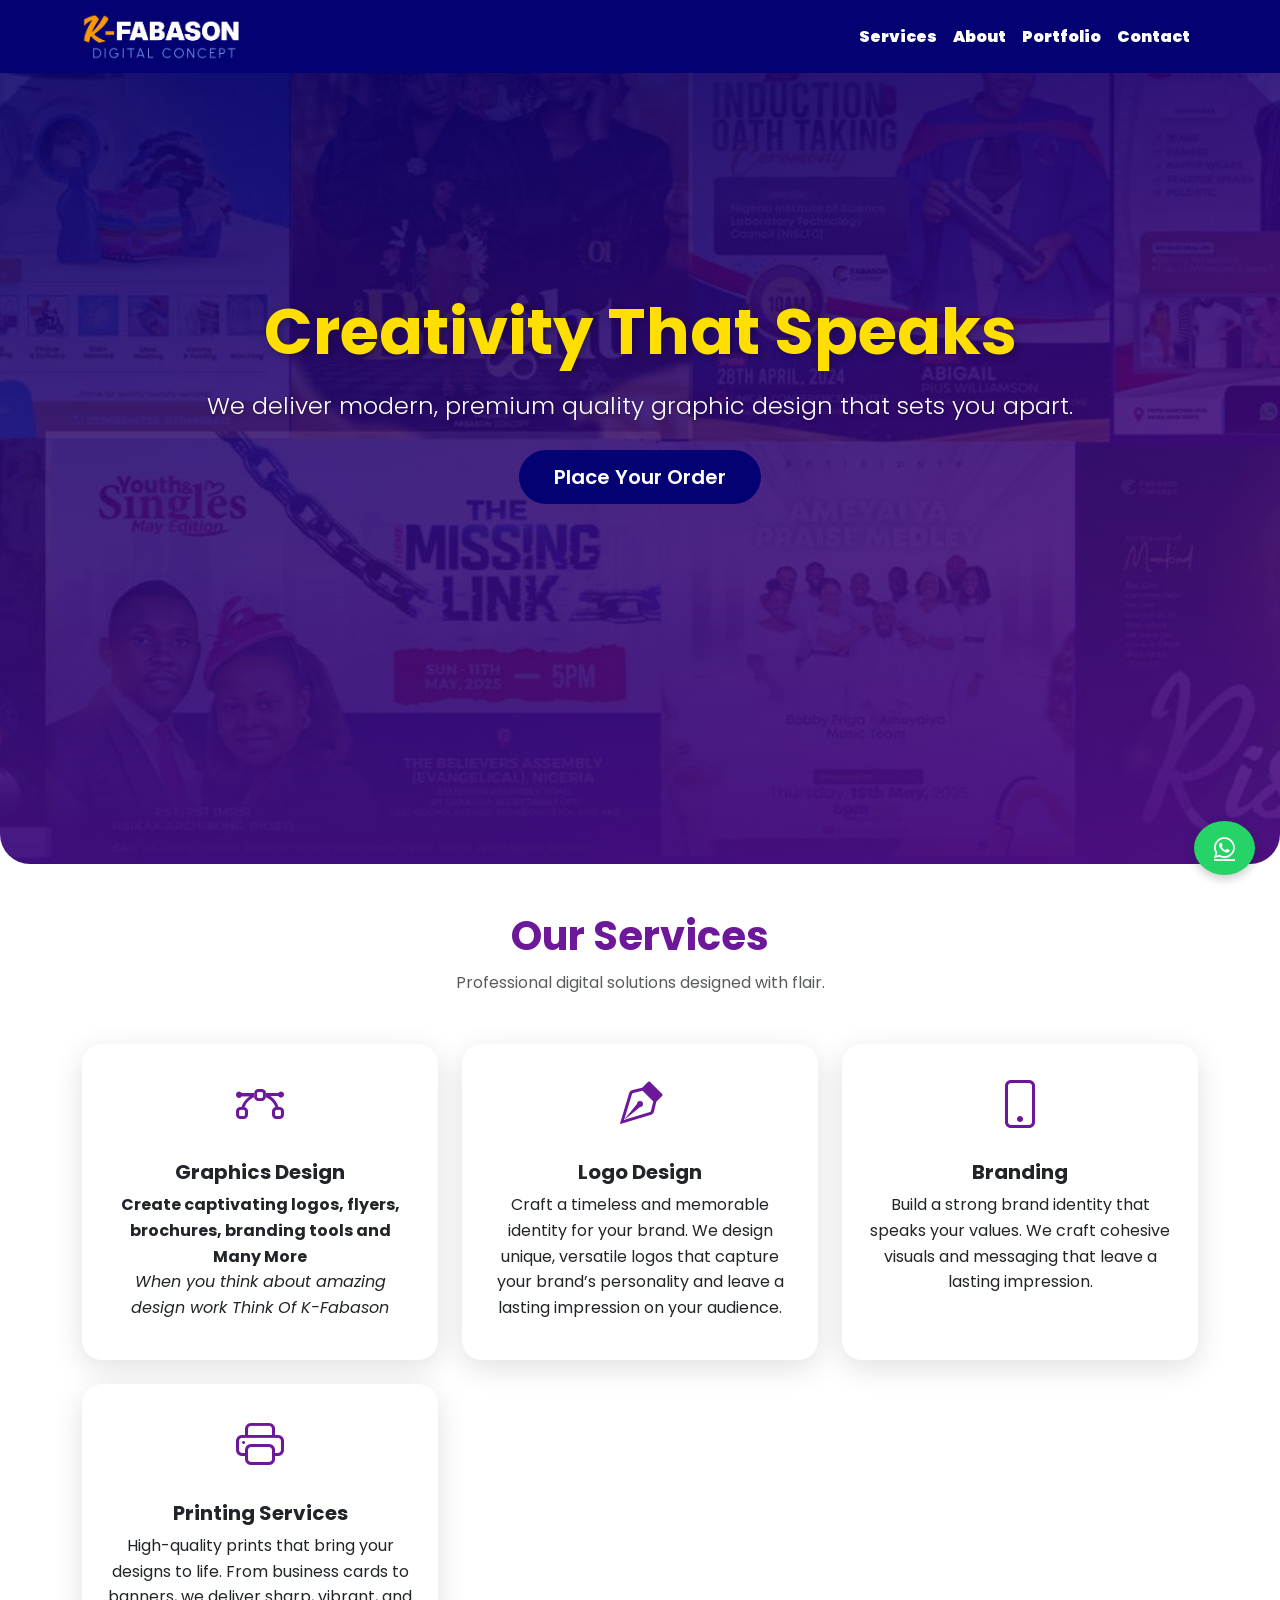
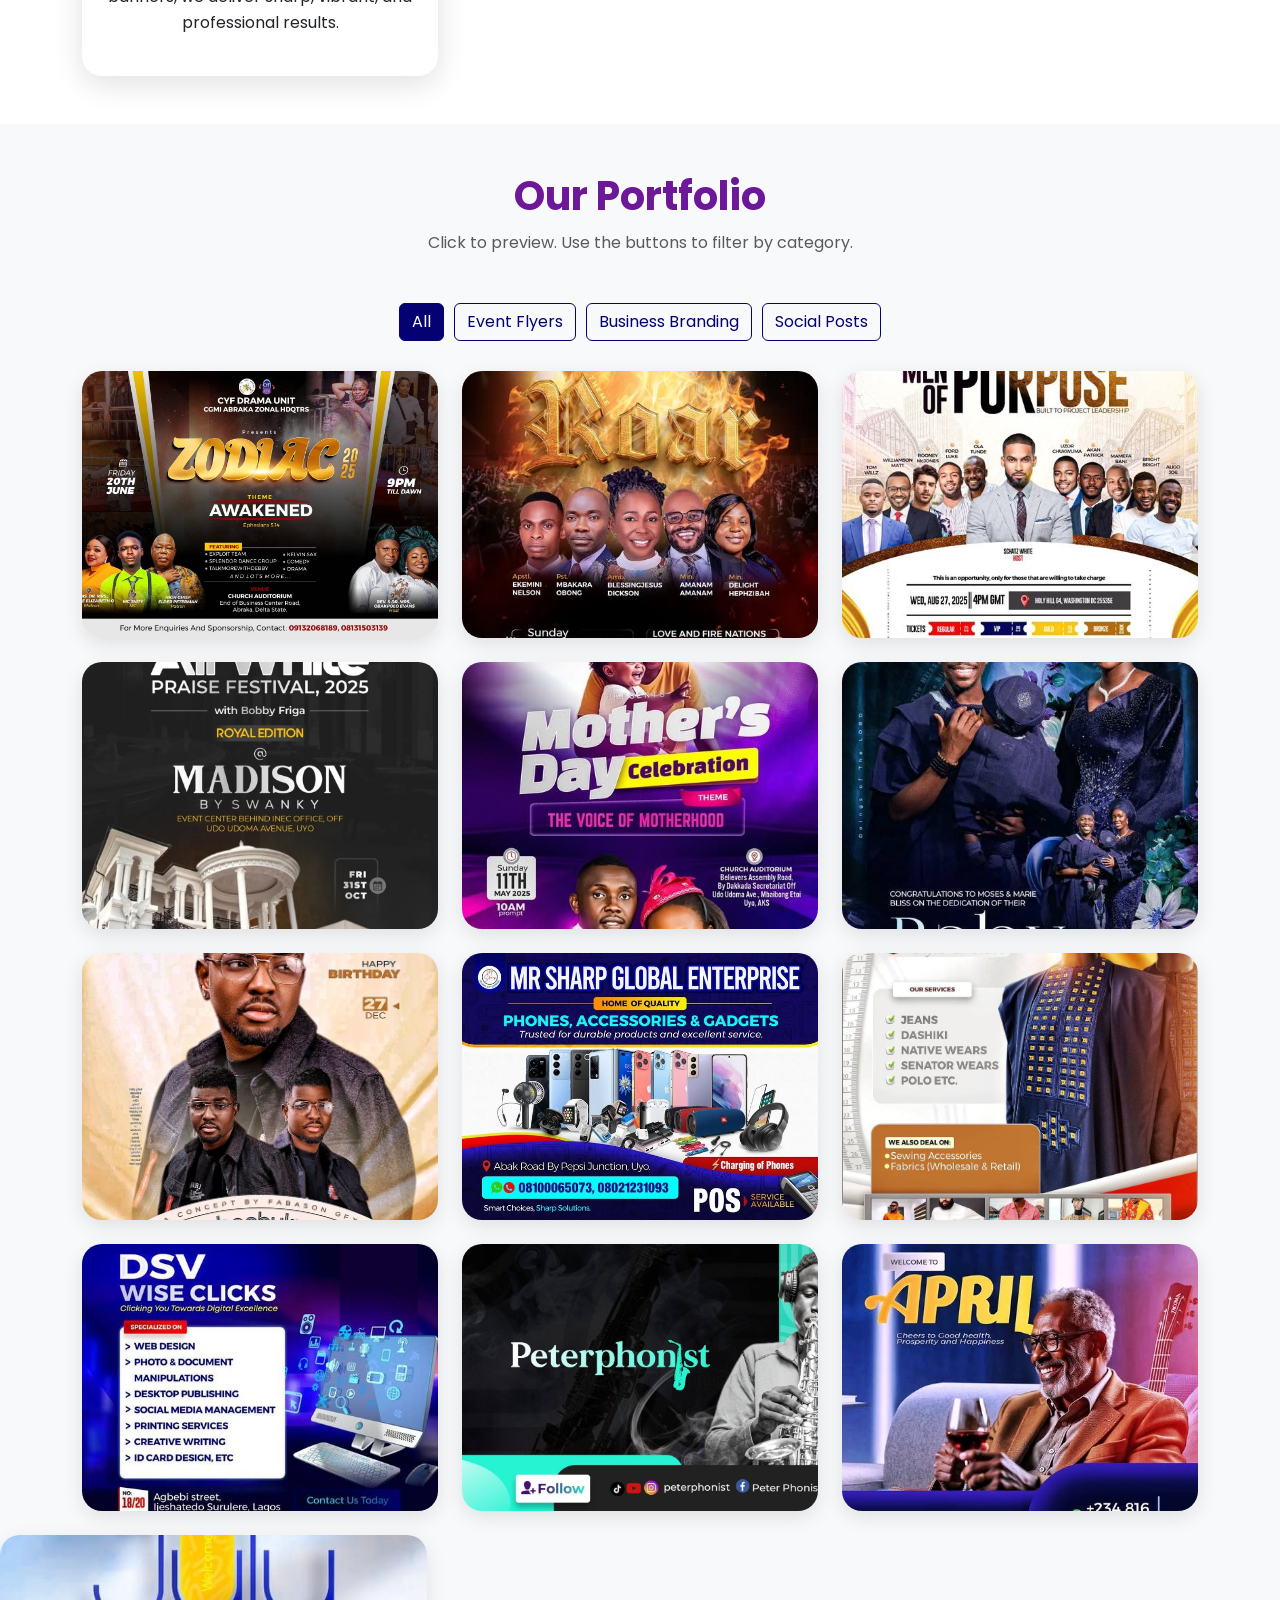
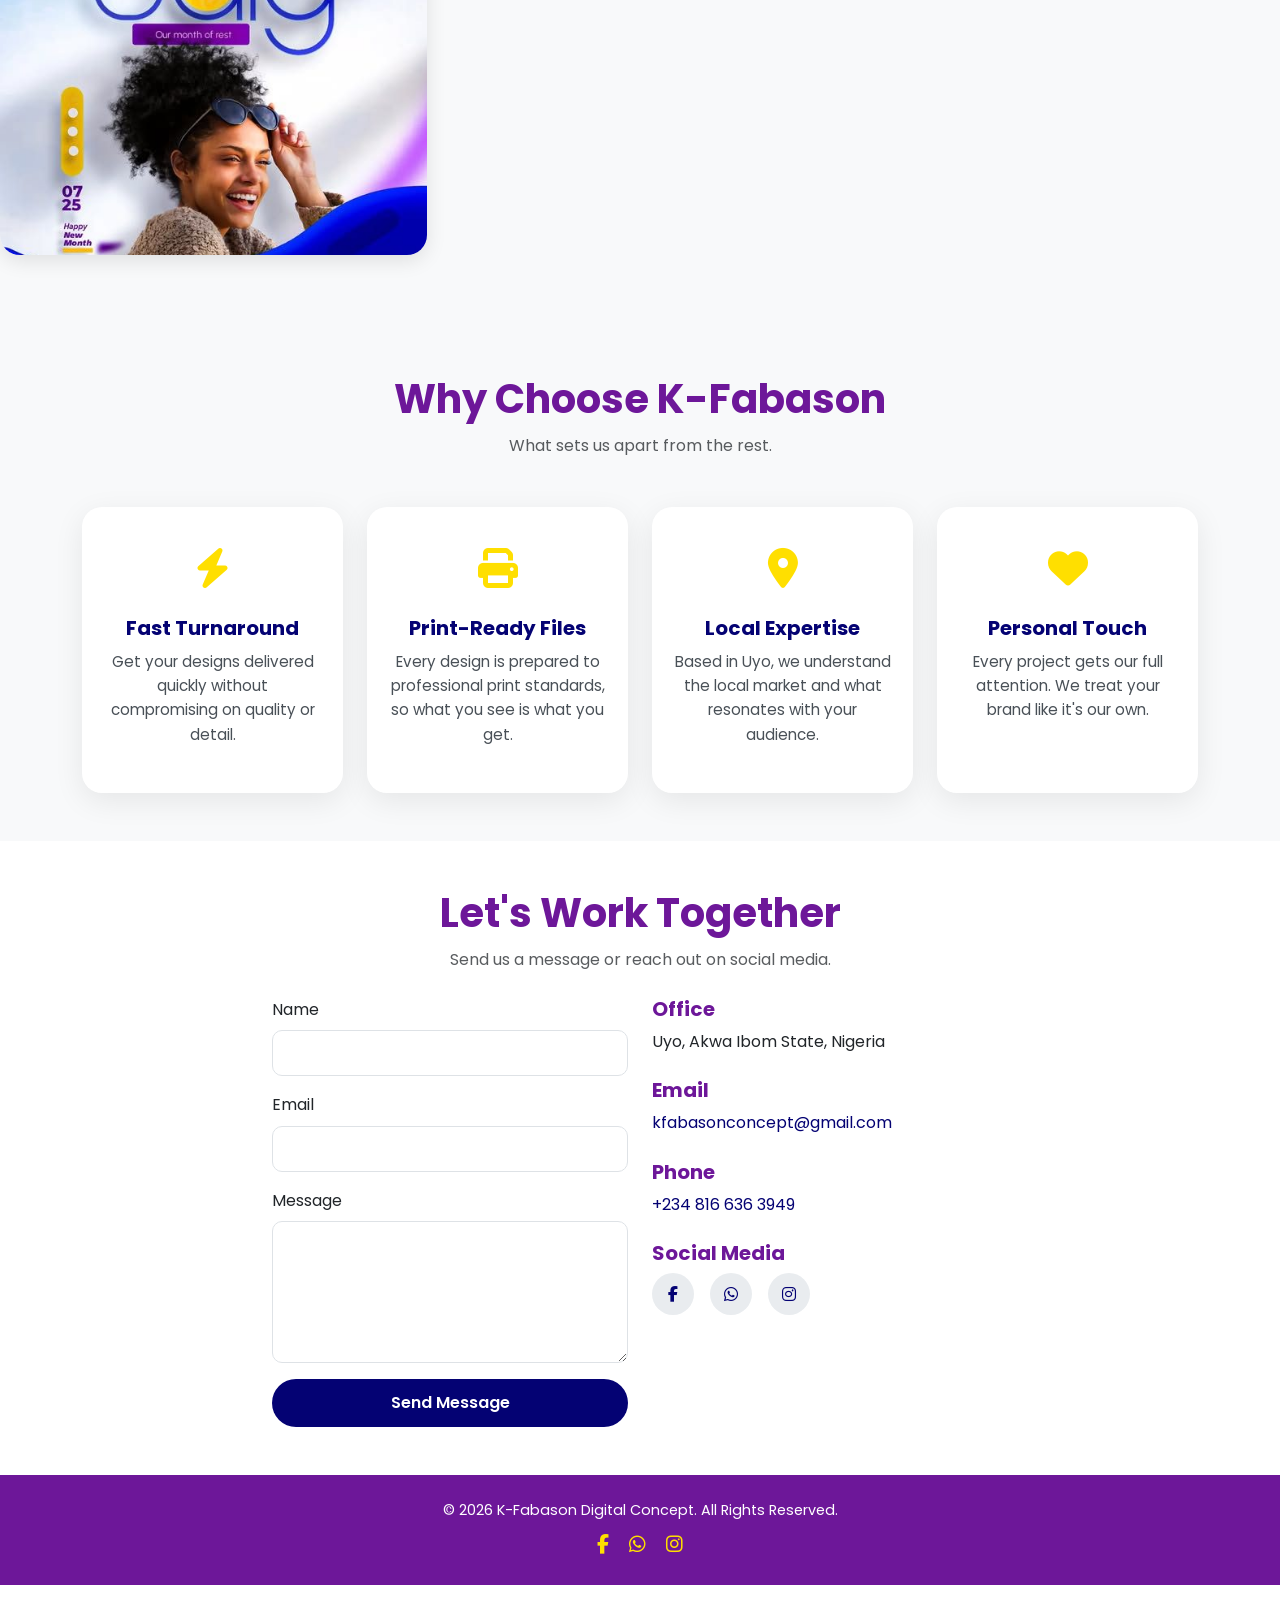
==== commit 5a8d3575: "Updated index.html" ====
--- a/index.html
+++ b/index.html
@@ -22,7 +22,7 @@
     <link href="https://cdn.jsdelivr.net/npm/bootstrap-icons@1.13.1/font/bootstrap-icons.min.css" rel="stylesheet">
     <link href="https://unpkg.com/aos@2.3.1/dist/aos.css" rel="stylesheet">
 
-    <link rel="stylesheet" href="css/styles.css" />
+    <link rel="stylesheet" href="css/styles.css?v=4" />
 </head>
 
 <body>
--- a/css/styles.css
+++ b/css/styles.css
@@ -20,7 +20,7 @@
 
 html {
     scroll-behavior: smooth;
-    scroll-padding-top: 90px;
+    scroll-padding-top: 70px;
 }
 
 body {
@@ -31,7 +31,7 @@
     line-height: 1.6;
     color: var(--neutral-800);
     overflow-x: hidden;
-    padding-top: 90px;
+    padding-top: 0 !important;
 }
 
 img {
@@ -65,6 +65,13 @@
     background-color: var(--blus);
     transition: background-color 0.4s ease, box-shadow 0.4s ease, padding 0.3s ease;
     width: 100%;
+    padding-top: 0;
+    padding-bottom: 0;
+}
+
+.navbar .container {
+    padding-top: 8px;
+    padding-bottom: 8px;
 }
 
 .navbar.navbar-scrolled {
@@ -154,7 +161,7 @@
 
 /* About page header banner */
 .about-page-hero {
-    padding: 160px 20px 60px;
+    padding: 80px 20px 60px;
     background: linear-gradient(rgba(4, 2, 115, 0.75), rgba(109, 23, 153, 0.75)), url('../images/branding/hero-background.jpg');
     background-size: cover;
     background-position: center;
@@ -168,7 +175,7 @@
 
 @media (max-width: 575.98px) {
     .about-page-hero {
-        padding: 130px 15px 40px;
+        padding: 70px 15px 40px;
     }
     .about-page-hero h1 {
         font-size: 1.9rem;
@@ -189,7 +196,12 @@
     background-size: cover;
     background-position: center;
     overflow: hidden;
-    padding: 100px 20px;
+    padding: 70px 20px 100px;
+    margin-top: -18px;
+    position: relative;
+    top: -18px;
+    z-index: 1;
+    margin-bottom: -18px;
 }
 
 .hero h1 {
@@ -578,12 +590,17 @@
     .card {
         margin-bottom: 20px;
     }
+    .navbar .container {
+        padding-left: 12px;
+        padding-right: 12px;
+    }
     .navbar-collapse {
         text-align: center;
         background-color: var(--purple);
         border-radius: 10px;
-        margin-top: 10px;
+        margin-top: 8px;
         padding: 10px 0;
+        width: 100%;
     }
     .navbar-nav .nav-item {
         margin: 5px 0;
@@ -633,7 +650,14 @@
 
 @media (max-width: 575.98px) {
     .navbar-brand img {
-        max-width: 120px !important;
+        max-width: 110px !important;
+    }
+    .navbar .container {
+        padding-left: 10px;
+        padding-right: 10px;
+    }
+    .navbar-toggler {
+        padding: 6px 10px;
     }
     .hero {
         padding: 60px 15px;
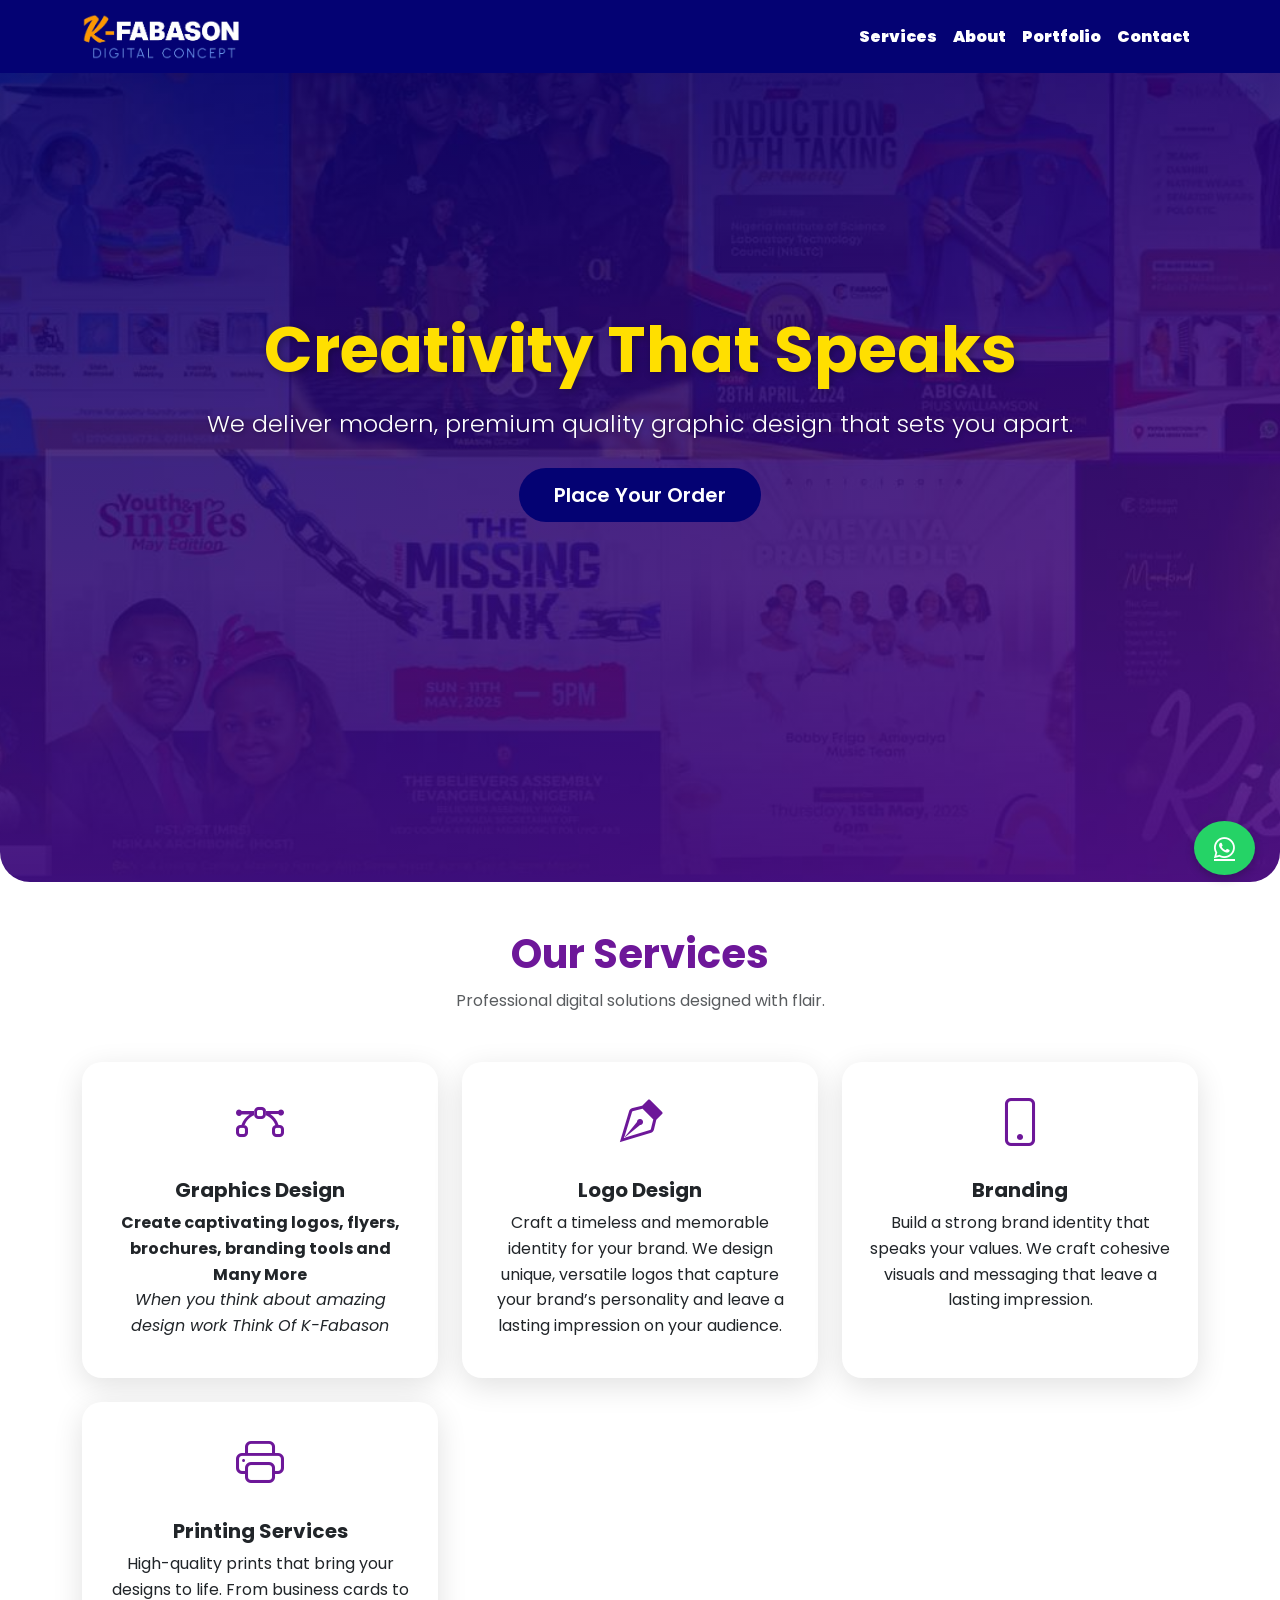
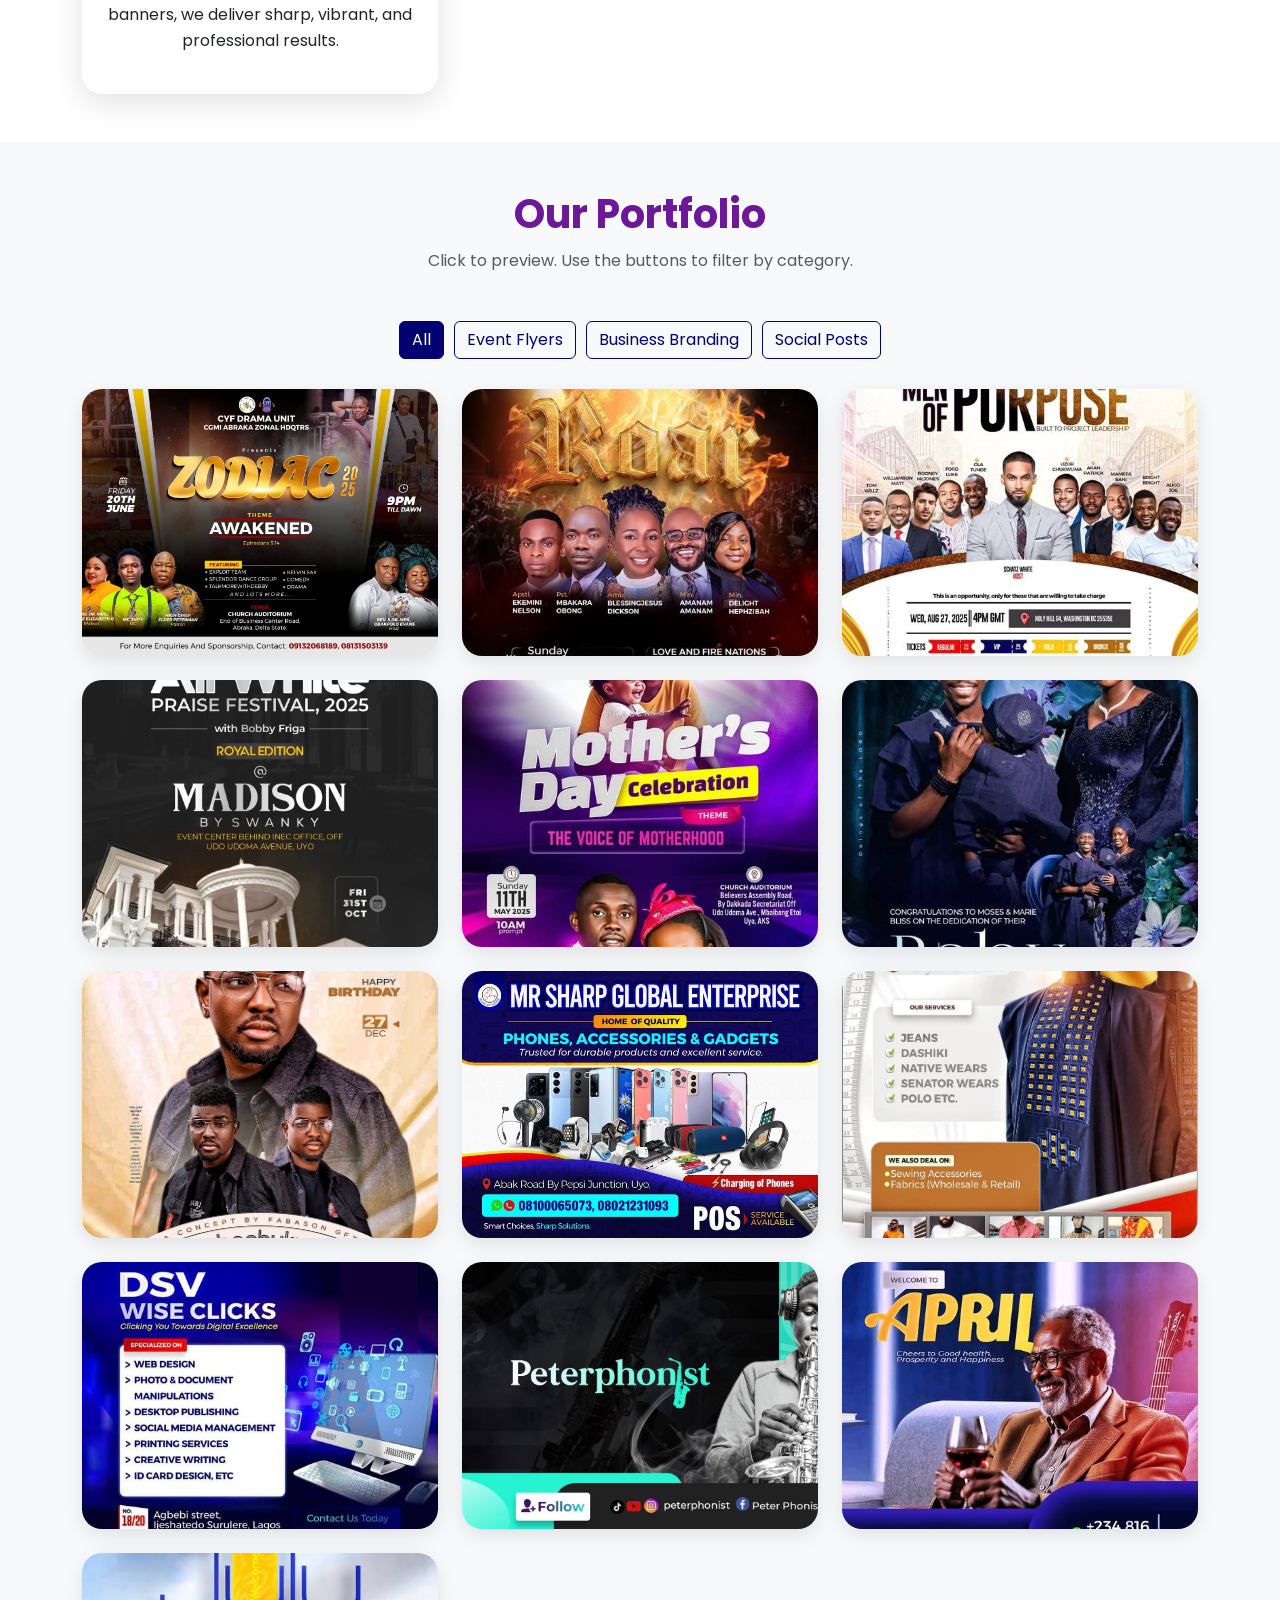
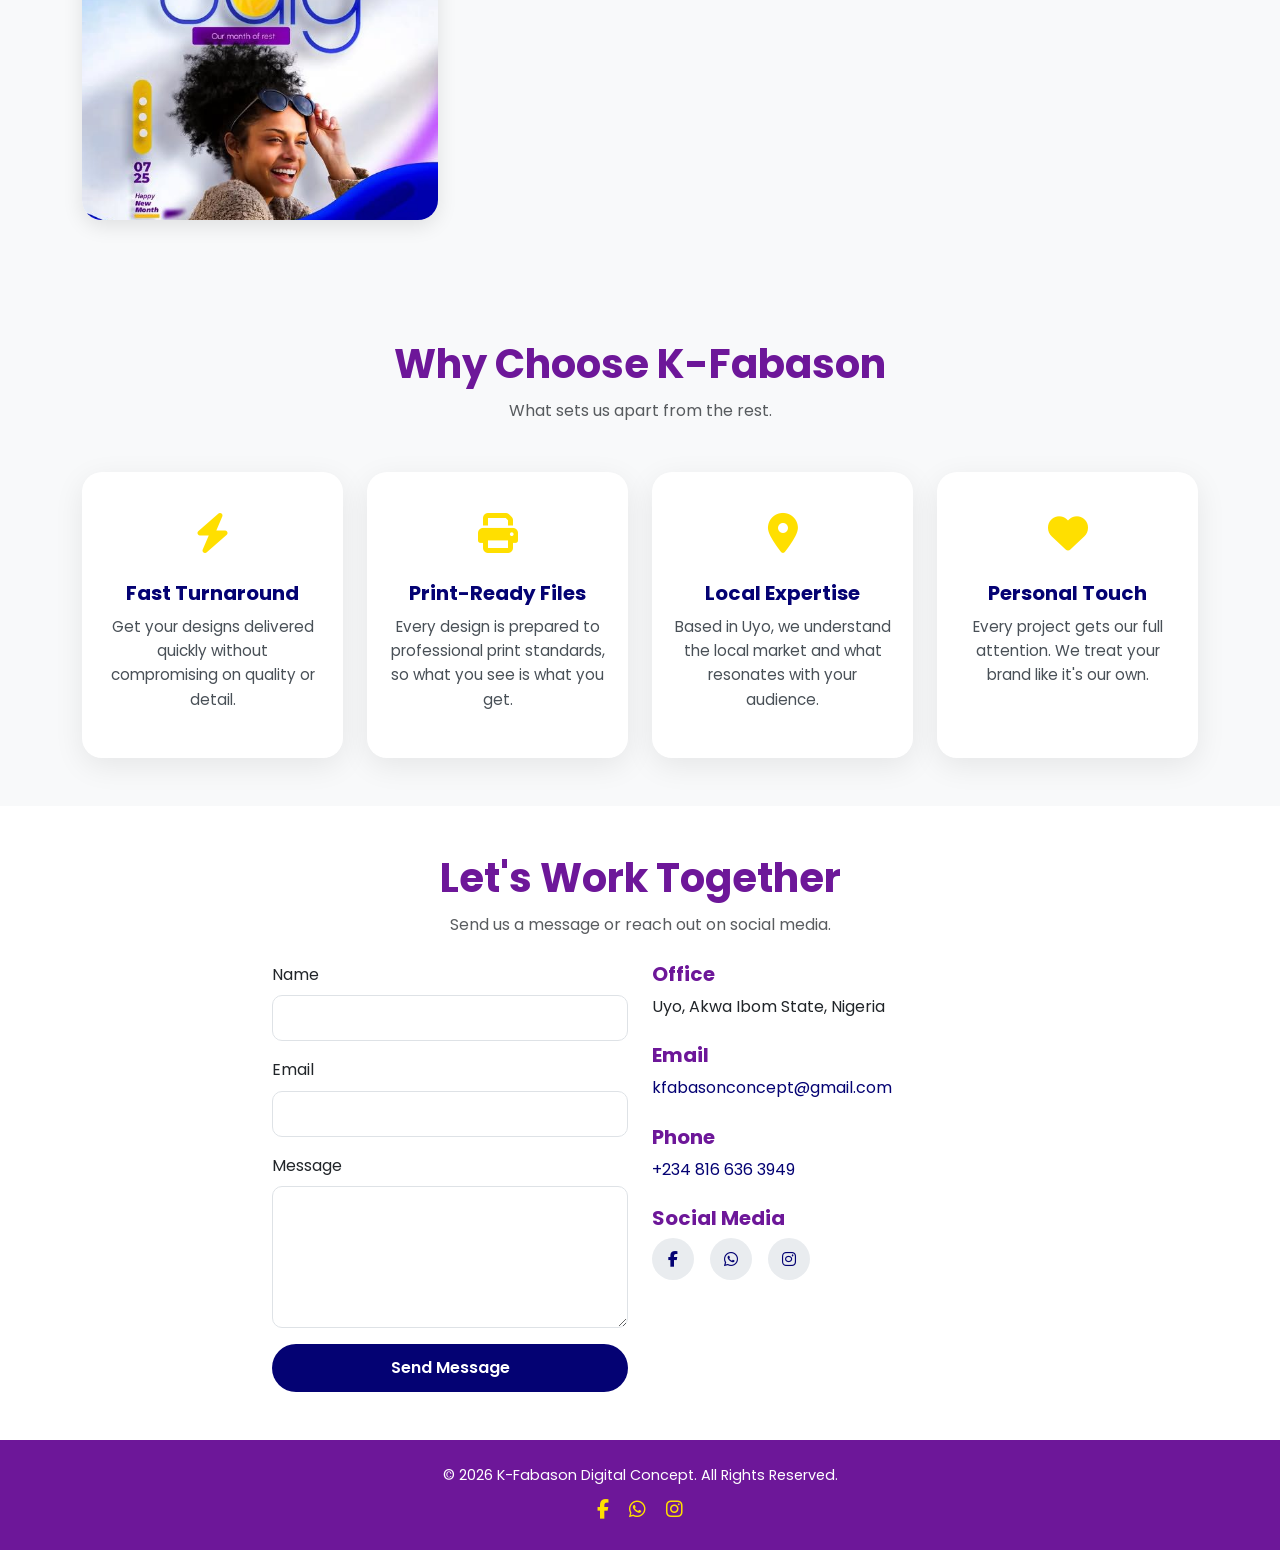
==== commit 936aa132: "Fix horizontal scroll on mobile" ====
--- a/index.html
+++ b/index.html
@@ -22,7 +22,7 @@
     <link href="https://cdn.jsdelivr.net/npm/bootstrap-icons@1.13.1/font/bootstrap-icons.min.css" rel="stylesheet">
     <link href="https://unpkg.com/aos@2.3.1/dist/aos.css" rel="stylesheet">
 
-    <link rel="stylesheet" href="css/styles.css?v=4" />
+    <link rel="stylesheet" href="css/styles.css?v=5" />
 </head>
 
 <body>
@@ -190,8 +190,6 @@
                         <div class="portfolio-label">Welcome to April — Monthly Post</div>
                     </div>
                 </div>
-            </div>
-        </div>
                 <div class="col-md-6 col-lg-4 mb-4 portfolio-item social" data-aos="fade-up">
                     <div class="portfolio-image-wrapper" data-bs-toggle="modal" data-bs-target="#modal13"
                         style="cursor:pointer;background-image:url('images/portfolio/social-july-greeting.jpg');">
--- a/css/styles.css
+++ b/css/styles.css
@@ -21,6 +21,7 @@
 html {
     scroll-behavior: smooth;
     scroll-padding-top: 70px;
+    overflow-x: hidden;
 }
 
 body {
@@ -198,10 +199,7 @@
     overflow: hidden;
     padding: 70px 20px 100px;
     margin-top: -18px;
-    position: relative;
-    top: -18px;
     z-index: 1;
-    margin-bottom: -18px;
 }
 
 .hero h1 {
